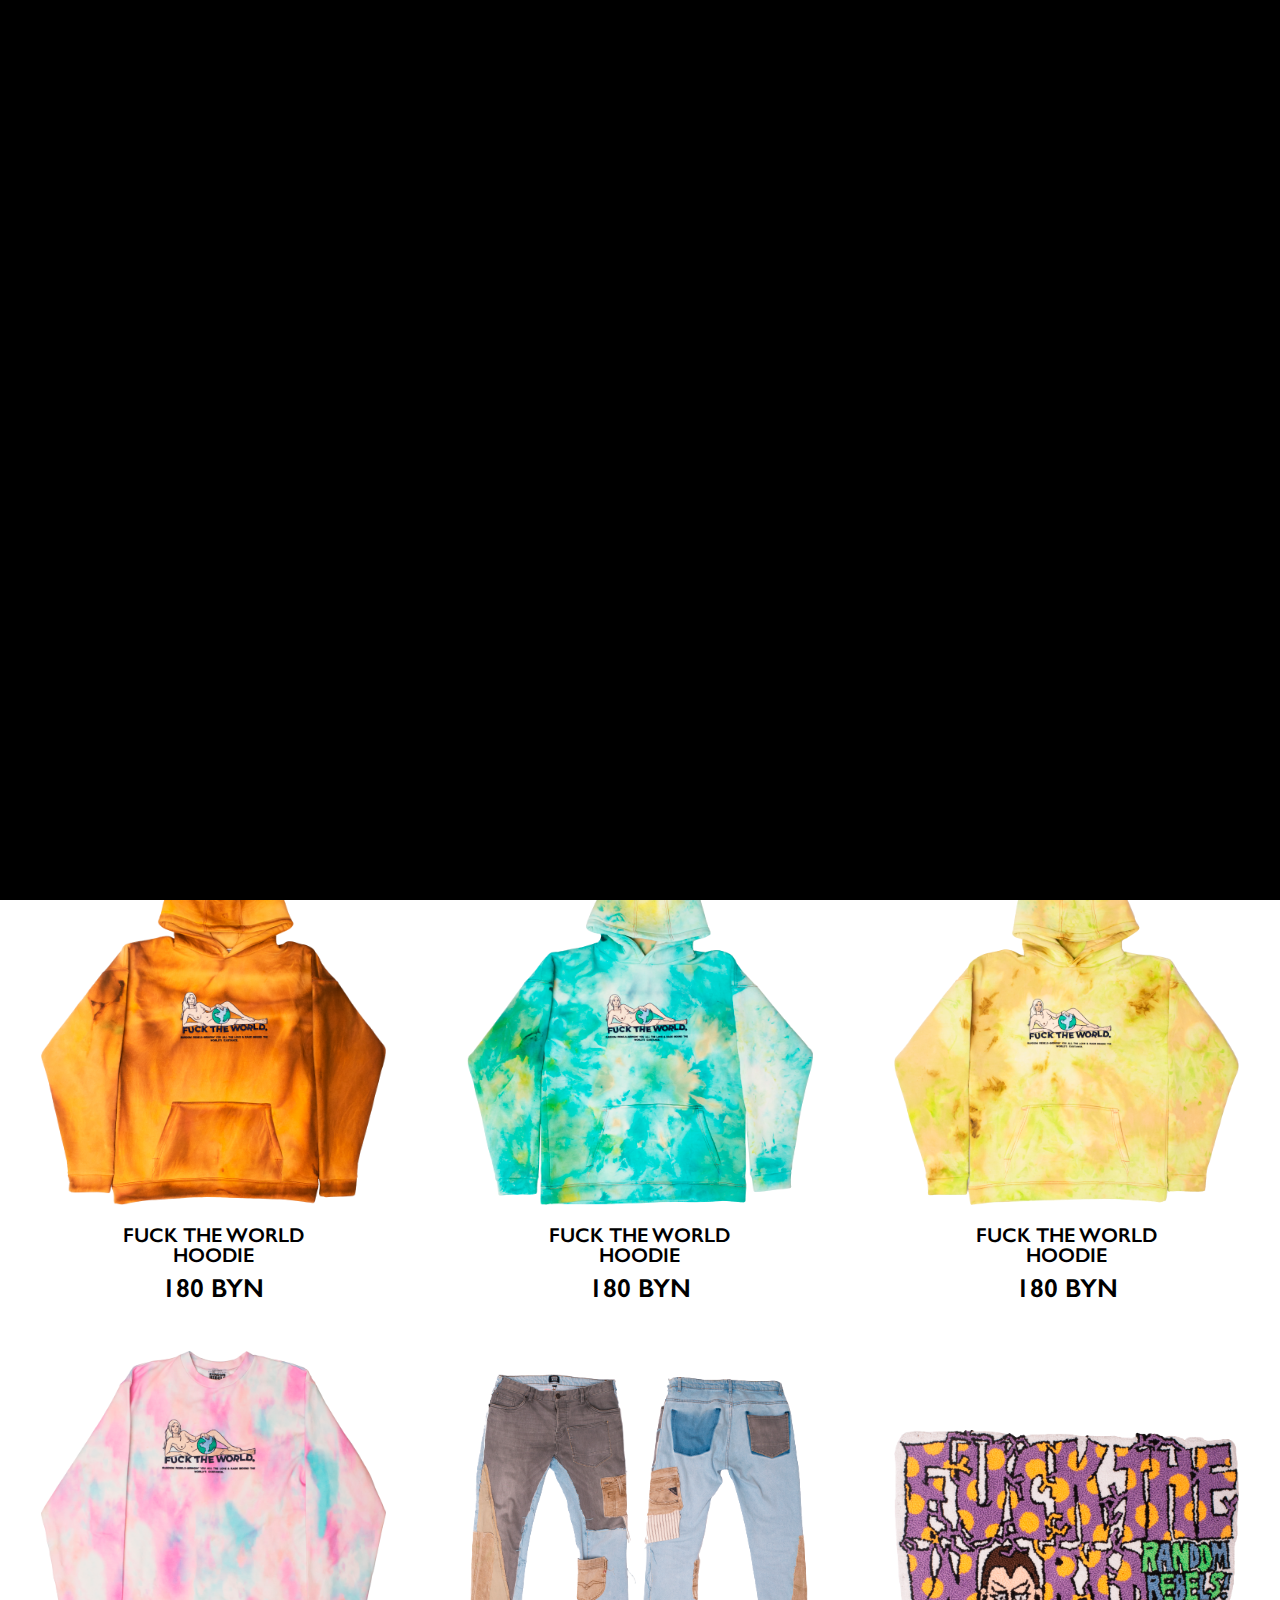
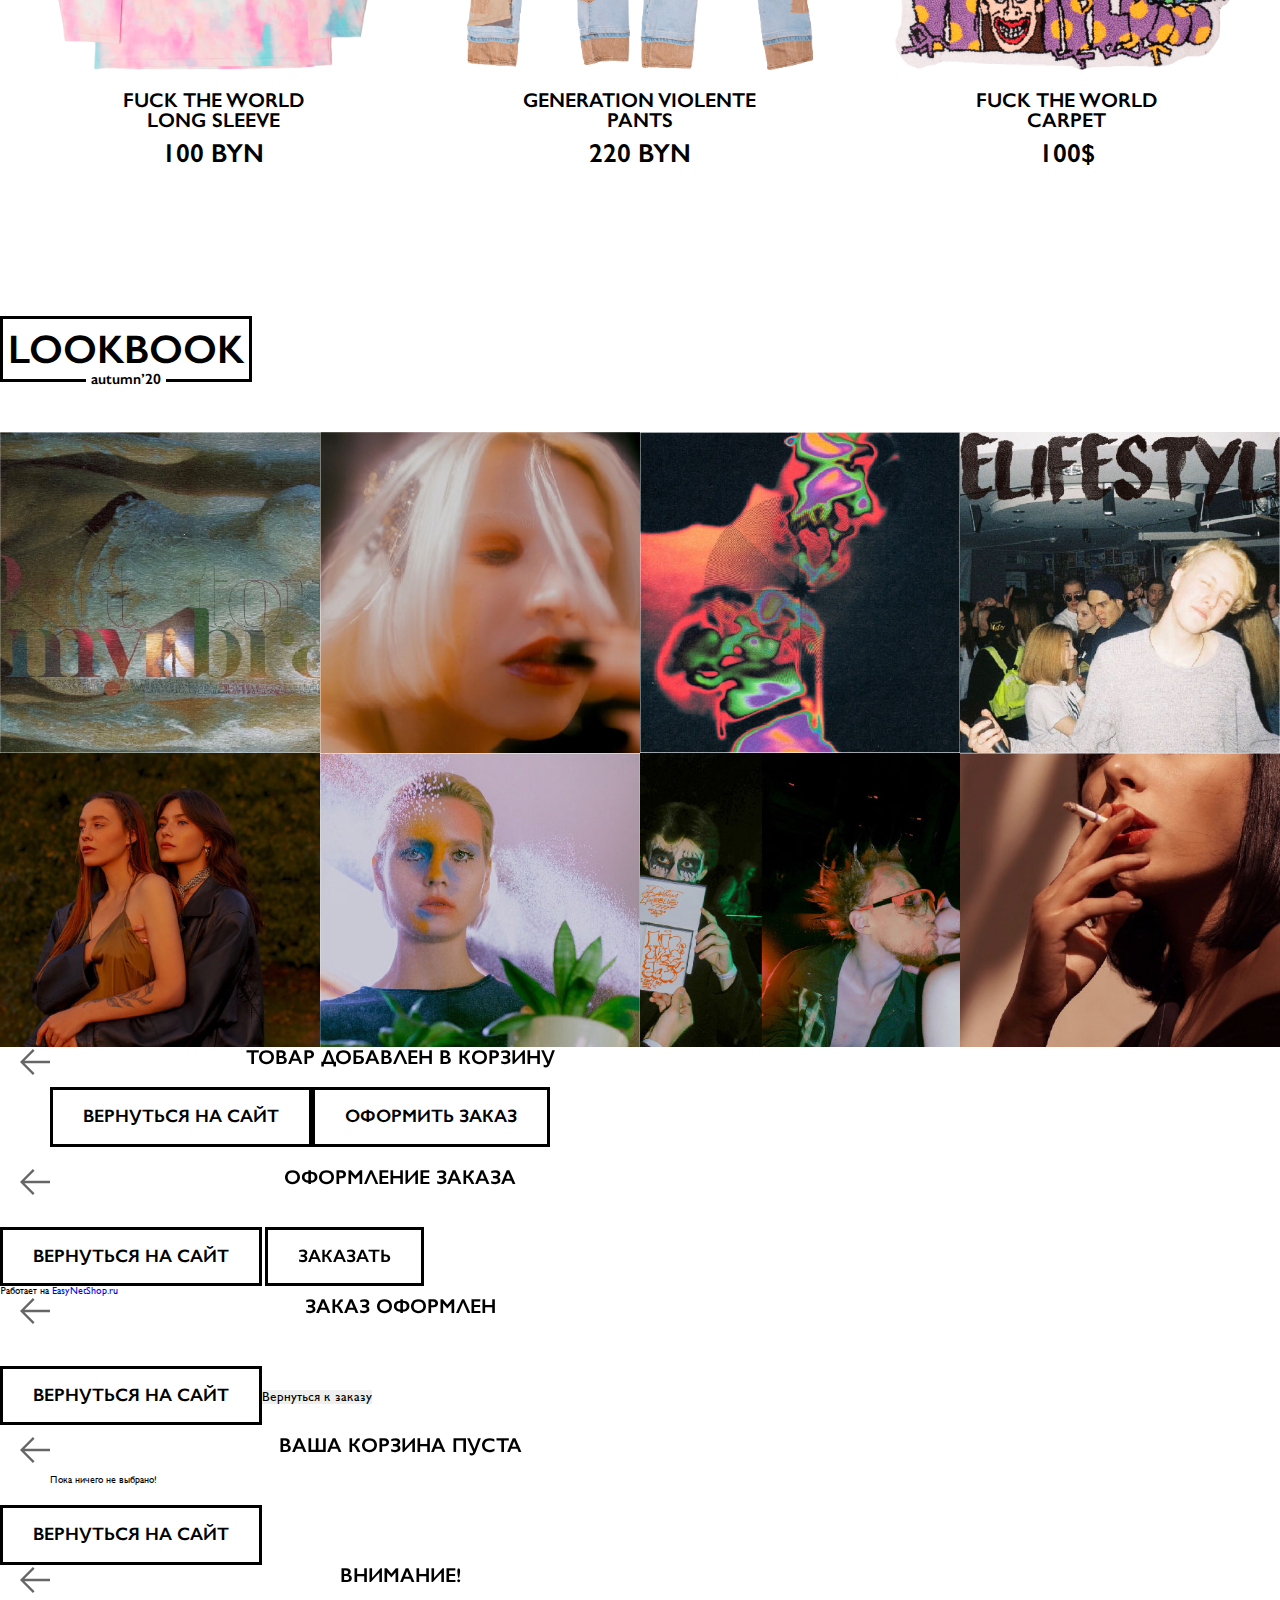
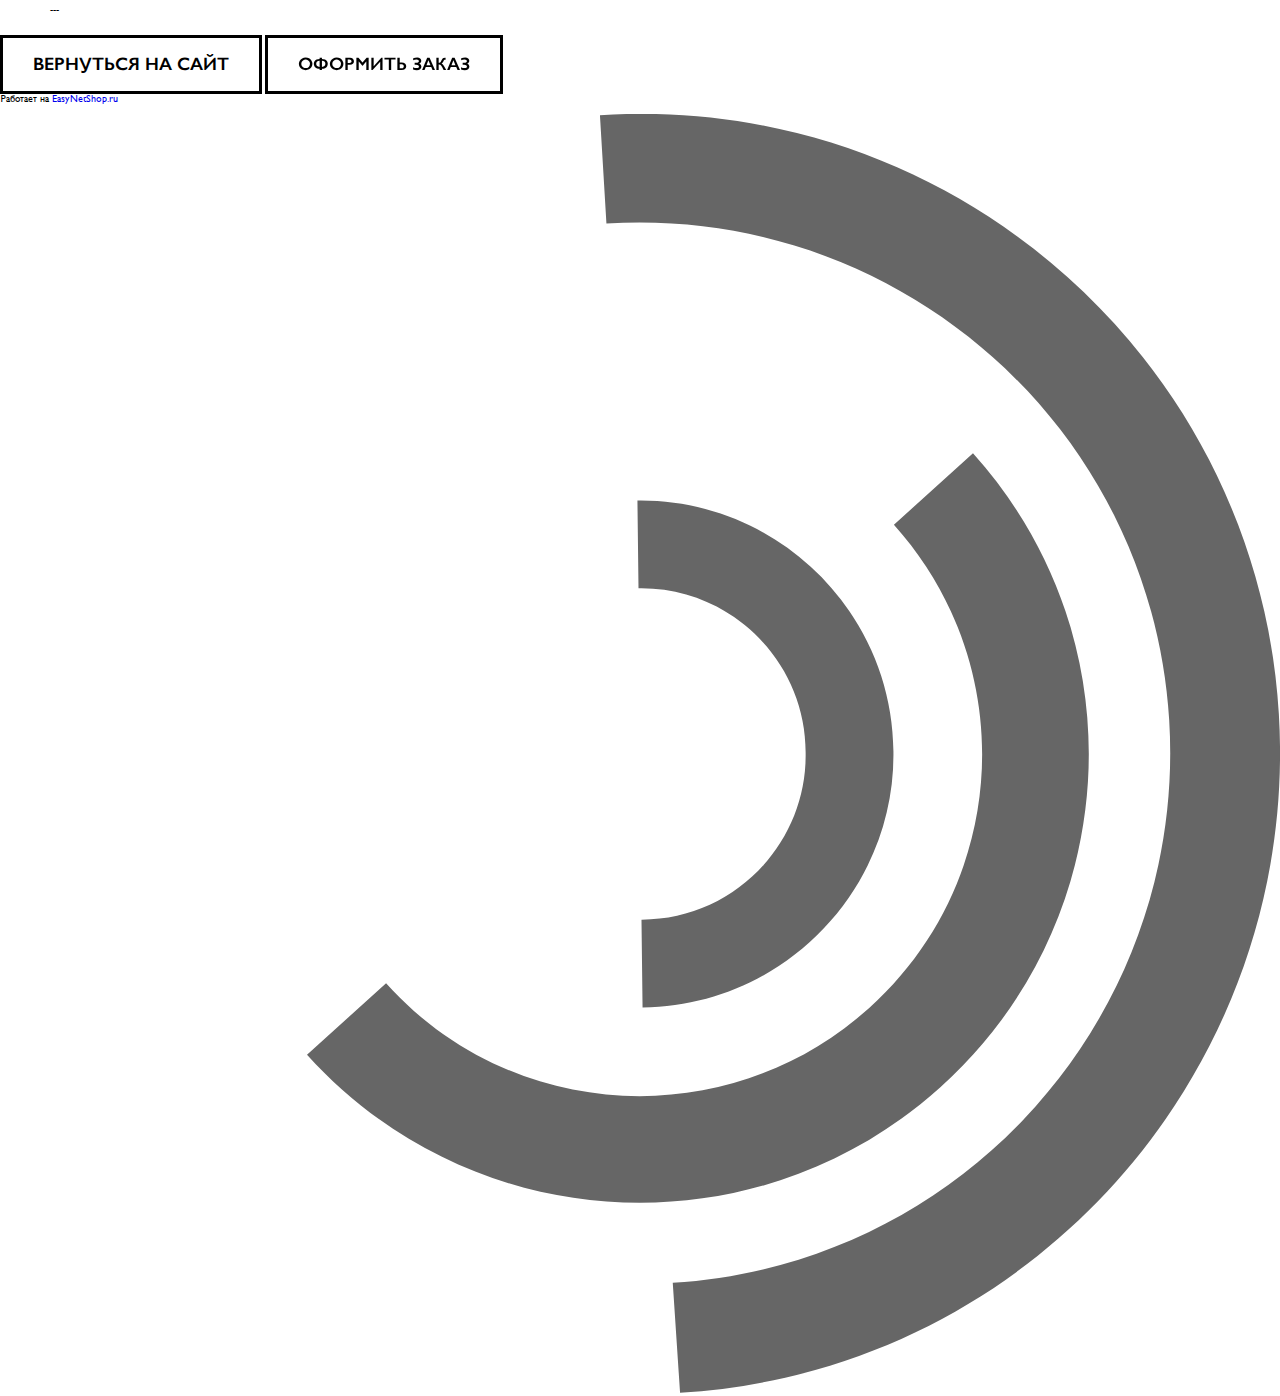
==== index.html @ 450d729e "Add files via upload" ====
<!DOCTYPE html><html lang="ru"><head>    <title>Random Rebels</title>    <meta charset="UTF-8">    <meta name="format-detection" content="telephone=no">    <link rel="stylesheet" href="css/lightbox.min.css">    <link rel="stylesheet" href="css/style.min.css?ver=4">    <link rel="shortcut icon" href="img/favicon.ico">    <!-- <meta name="robots" content="noindex, nofollow"> -->    <!-- <meta name="viewport" content="width=device-width, initial-scale=1.0, maximum-scale=1.0, user-scalable=0"> -->    <meta name="viewport" content="width=device-width, initial-scale=1.0"></head><body>    <div class="wrapper">        <header class="header">    <div class="header__container _container">        <div class="logo">            <!-- <svg width="100%" height="100%" viewBox="0 0 2138 709" version="1.1" xmlns="http://www.w3.org/2000/svg" xmlns:xlink="http://www.w3.org/1999/xlink" xml:space="preserve" xmlns:serif="http://www.serif.com/" style="fill-rule:evenodd;clip-rule:evenodd;stroke-linejoin:round;stroke-miterlimit:2;">                <g transform="matrix(1,0,0,1,-59.8799,-952.229)">                    <g transform="matrix(1.68307,0,0,1,-670.114,-12.7704)">                        <g transform="matrix(237.661,0,0,400,418.062,1242.97)">                            <path d="M0.326,-0.268L0.224,-0.268L0.238,-0.419L0.115,-0.331L0.066,-0.416L0.203,-0.479L0.066,-0.542L0.115,-0.627L0.238,-0.539L0.224,-0.69L0.326,-0.69L0.312,-0.539L0.435,-0.627L0.484,-0.542L0.347,-0.479L0.484,-0.416L0.435,-0.331L0.312,-0.419L0.326,-0.268Z" style="fill-rule:nonzero;"/>                        </g>                        <g transform="matrix(237.661,0,0,400,548.729,1242.97)">                            <path d="M0.758,0C0.748,-0.024 0.659,-0.192 0.604,-0.317C0.649,-0.324 0.726,-0.373 0.726,-0.492C0.726,-0.639 0.591,-0.691 0.491,-0.691L0.034,-0.691L0.034,0L0.329,0C0.329,0 0.328,-0.253 0.328,-0.279L0.347,-0.277L0.431,0L0.758,0ZM0.431,-0.486C0.431,-0.416 0.407,-0.386 0.361,-0.386C0.336,-0.386 0.342,-0.39 0.329,-0.39L0.329,-0.57C0.329,-0.57 0.351,-0.572 0.367,-0.572L0.375,-0.572C0.41,-0.569 0.431,-0.542 0.431,-0.486Z" style="fill-rule:nonzero;"/>                        </g>                        <g transform="matrix(237.661,0,0,400,726.975,1242.97)">                            <path d="M0.736,0L0.585,-0.682L0.15,-0.683C0.125,-0.567 0.007,-0.041 -0.003,0L0.229,0C0.238,-0.056 0.232,-0.055 0.25,-0.169L0.391,-0.169C0.411,-0.052 0.411,-0.012 0.412,0L0.736,0ZM0.368,-0.3L0.275,-0.299C0.289,-0.382 0.294,-0.479 0.322,-0.585C0.335,-0.532 0.353,-0.406 0.368,-0.3Z" style="fill-rule:nonzero;"/>                        </g>                        <g transform="matrix(237.661,0,0,400,900.468,1242.97)">                            <path d="M0.804,0L0.804,-0.687L0.597,-0.687C0.597,-0.601 0.599,-0.441 0.599,-0.359L0.599,-0.325L0.47,-0.687L0.035,-0.688L0.035,0L0.245,0L0.245,-0.445L0.418,0L0.804,0Z" style="fill-rule:nonzero;"/>                        </g>                        <g transform="matrix(237.661,0,0,400,1099.39,1242.97)">                            <path d="M0.755,-0.358C0.755,-0.592 0.591,-0.69 0.417,-0.69L0.034,-0.689L0.034,0L0.434,0C0.598,0 0.755,-0.103 0.755,-0.358ZM0.449,-0.355C0.449,-0.156 0.404,-0.123 0.364,-0.123L0.35,-0.123C0.347,-0.123 0.34,-0.124 0.329,-0.126L0.329,-0.56C0.329,-0.56 0.36,-0.564 0.364,-0.564C0.407,-0.563 0.449,-0.535 0.449,-0.355Z" style="fill-rule:nonzero;"/>                        </g>                        <g transform="matrix(237.661,0,0,400,1283.1,1242.97)">                            <path d="M0.757,-0.321L0.757,-0.329C0.754,-0.552 0.657,-0.695 0.391,-0.695C0.133,-0.695 0.019,-0.546 0.019,-0.319C0.019,-0.105 0.139,0.025 0.381,0.025C0.622,0.025 0.757,-0.081 0.757,-0.321ZM0.44,-0.339C0.44,-0.171 0.434,-0.1 0.384,-0.1L0.381,-0.1C0.324,-0.103 0.321,-0.171 0.321,-0.342C0.321,-0.51 0.333,-0.57 0.383,-0.57L0.387,-0.57C0.437,-0.567 0.44,-0.511 0.44,-0.339Z" style="fill-rule:nonzero;"/>                        </g>                        <g transform="matrix(237.661,0,0,400,1467.53,1242.97)">                            <path d="M0.974,-0.691L0.595,-0.69L0.521,-0.429L0.446,-0.687L0.034,-0.687C0.034,-0.483 0.036,-0.321 0.036,-0.203C0.036,-0.09 0.035,-0.019 0.032,0L0.264,0C0.26,-0.027 0.257,-0.094 0.256,-0.189L0.256,-0.209C0.256,-0.283 0.261,-0.274 0.261,-0.419C0.306,-0.307 0.386,-0.051 0.394,-0.028L0.559,-0.028L0.681,-0.422L0.681,0L0.973,0L0.974,-0.691Z" style="fill-rule:nonzero;"/>                        </g>                        <g transform="matrix(310.693,0,0,522.917,543.605,1663.27)">                            <path d="M0.758,0C0.748,-0.024 0.659,-0.192 0.604,-0.317C0.649,-0.324 0.726,-0.373 0.726,-0.492C0.726,-0.639 0.591,-0.691 0.491,-0.691L0.034,-0.691L0.034,0L0.329,0C0.329,0 0.328,-0.253 0.328,-0.279L0.347,-0.277L0.431,0L0.758,0ZM0.431,-0.486C0.431,-0.416 0.407,-0.386 0.361,-0.386C0.336,-0.386 0.342,-0.39 0.329,-0.39L0.329,-0.57C0.329,-0.57 0.351,-0.572 0.367,-0.572L0.375,-0.572C0.41,-0.569 0.431,-0.542 0.431,-0.486Z" style="fill-rule:nonzero;"/>                        </g>                        <g transform="matrix(310.693,0,0,522.917,776.625,1663.27)">                            <path d="M0.524,0L0.524,-0.146C0.506,-0.145 0.399,-0.136 0.327,-0.133C0.327,-0.185 0.326,-0.289 0.326,-0.31C0.418,-0.305 0.448,-0.3 0.506,-0.3L0.506,-0.436C0.442,-0.433 0.413,-0.43 0.326,-0.43L0.327,-0.571C0.374,-0.567 0.496,-0.558 0.515,-0.558L0.514,-0.687L0.032,-0.689L0.032,0L0.524,0Z" style="fill-rule:nonzero;"/>                        </g>                        <g transform="matrix(310.693,0,0,522.917,943.156,1663.27)">                            <path d="M0.736,-0.195C0.736,-0.309 0.628,-0.361 0.532,-0.374C0.602,-0.39 0.7,-0.423 0.7,-0.529C0.7,-0.666 0.541,-0.69 0.442,-0.69L0.033,-0.691L0.032,0L0.451,0C0.609,0 0.736,-0.065 0.736,-0.195ZM0.412,-0.499C0.412,-0.457 0.403,-0.42 0.361,-0.42L0.328,-0.42L0.328,-0.567C0.334,-0.569 0.34,-0.569 0.346,-0.569L0.359,-0.569C0.399,-0.569 0.412,-0.546 0.412,-0.499ZM0.424,-0.212C0.424,-0.143 0.405,-0.113 0.356,-0.113C0.343,-0.113 0.336,-0.114 0.328,-0.116L0.328,-0.309L0.363,-0.309C0.408,-0.309 0.424,-0.269 0.424,-0.212Z" style="fill-rule:nonzero;"/>                        </g>                        <g transform="matrix(310.693,0,0,522.917,1178.66,1663.27)">                            <path d="M0.524,0L0.524,-0.146C0.506,-0.145 0.399,-0.136 0.327,-0.133C0.327,-0.185 0.326,-0.289 0.326,-0.31C0.418,-0.305 0.448,-0.3 0.506,-0.3L0.506,-0.436C0.442,-0.433 0.413,-0.43 0.326,-0.43L0.327,-0.571C0.374,-0.567 0.496,-0.558 0.515,-0.558L0.514,-0.687L0.032,-0.689L0.032,0L0.524,0Z" style="fill-rule:nonzero;"/>                        </g>                        <g transform="matrix(310.693,0,0,522.917,1345.19,1663.27)">                            <path d="M0.538,0L0.538,-0.163C0.485,-0.157 0.401,-0.143 0.327,-0.14L0.328,-0.687L0.032,-0.688L0.032,0L0.538,0Z" style="fill-rule:nonzero;"/>                        </g>                        <g transform="matrix(310.693,0,0,522.917,1515.76,1663.27)">                            <path d="M0.606,-0.206C0.606,-0.348 0.546,-0.384 0.483,-0.404C0.467,-0.409 0.441,-0.421 0.416,-0.427C0.401,-0.431 0.366,-0.449 0.353,-0.454C0.327,-0.464 0.318,-0.479 0.318,-0.507C0.318,-0.562 0.386,-0.552 0.429,-0.555L0.434,-0.555C0.483,-0.555 0.558,-0.515 0.574,-0.5L0.574,-0.675C0.561,-0.678 0.451,-0.695 0.4,-0.695L0.396,-0.695C0.182,-0.695 0.029,-0.636 0.029,-0.487C0.029,-0.341 0.1,-0.311 0.166,-0.285C0.191,-0.275 0.236,-0.259 0.261,-0.248C0.293,-0.235 0.3,-0.218 0.3,-0.182C0.3,-0.133 0.246,-0.126 0.191,-0.126C0.138,-0.126 0.043,-0.172 0.022,-0.195L0.022,-0.007C0.034,-0.003 0.153,0.02 0.212,0.02C0.469,0.02 0.606,-0.066 0.606,-0.206Z" style="fill-rule:nonzero;"/>                        </g>                    </g>                </g>            </svg> -->            <div class="logo__video">                <video preload="yes" autoplay="true" loop="true" muted="muted" playsinline>                    <source src="img/logo2.mp4" type="video/mp4">                </video>            </div>        </div>    </div></header>        <main class="page">            <section class="products">                <div class="products__container _container">                    <!-- <a href="#popup1" class="products__item item-products popup-link">                        <div class="item-products__img">                            <picture><source srcset="img/1.webp" type="image/webp"><img src="img/1.png" alt=""></picture>                        </div>                        <div class="item-products__text">                            RR FUCK THE WORLD TOTE BAG                        </div>                        <div class="item-products__price">                            35 BYN                        </div>                    </a>                    <a href="#popup2" class="products__item item-products popup-link">                        <div class="item-products__img">                            <picture><source srcset="img/2.webp" type="image/webp"><img src="img/2.png" alt=""></picture>                        </div>                        <div class="item-products__text">                            STEREO SKULL <br> HOODIE                        </div>                        <div class="item-products__price">                            180 BYN                        </div>                    </a>                    <a href="#popup3" class="products__item item-products popup-link">                        <div class="item-products__img">                            <picture><source srcset="img/3.webp" type="image/webp"><img src="img/3.png" alt=""></picture>                        </div>                        <div class="item-products__text">                            GENERATION VIOLENTE PANTS                        </div>                        <div class="item-products__price">                            220 BYN                        </div>                    </a> -->                    <a href="#popup4" class="products__item item-products popup-link">                        <div class="item-products__img">                            <picture><source srcset="img/4.webp" type="image/webp"><img src="img/4.png" alt=""></picture>                        </div>                        <div class="item-products__text">                            FUCK THE WORLD <span>hoodie</span>                        </div>                        <div class="item-products__price">                            180 BYN                        </div>                    </a>                    <a href="#popup5" class="products__item item-products popup-link">                        <div class="item-products__img">                            <picture><source srcset="img/5.webp" type="image/webp"><img src="img/5.png" alt=""></picture>                        </div>                        <div class="item-products__text">                            FUCK THE WORLD <span>hoodie</span>                        </div>                        <div class="item-products__price">                            180 BYN                        </div>                    </a>                    <a href="#popup6" class="products__item item-products popup-link">                        <div class="item-products__img">                            <picture><source srcset="img/6.webp" type="image/webp"><img src="img/6.png" alt=""></picture>                        </div>                        <div class="item-products__text">                            FUCK THE WORLD <span>hoodie</span>                        </div>                        <div class="item-products__price">                            180 BYN                        </div>                    </a>                    <a href="#popup7" class="products__item item-products popup-link">                        <div class="item-products__img">                            <picture><source srcset="img/7.webp" type="image/webp"><img src="img/7.png" alt=""></picture>                        </div>                        <div class="item-products__text">                            FUCK THE WORLD <span>hoodie</span>                        </div>                        <div class="item-products__price">                            180 BYN                        </div>                    </a>                    <a href="#popup8" class="products__item item-products popup-link">                        <div class="item-products__img">                            <picture><source srcset="img/8.webp" type="image/webp"><img src="img/8.png" alt=""></picture>                        </div>                        <div class="item-products__text">                            FUCK THE WORLD <span>hoodie</span>                        </div>                        <div class="item-products__price">                            180 BYN                        </div>                    </a>                    <a href="#popup9" class="products__item item-products popup-link">                        <div class="item-products__img">                            <picture><source srcset="img/9.webp" type="image/webp"><img src="img/9.png" alt=""></picture>                        </div>                        <div class="item-products__text">                            FUCK THE WORLD <span>hoodie</span>                        </div>                        <div class="item-products__price">                            180 BYN                        </div>                    </a>                    <a href="#popup10" class="products__item item-products popup-link">                        <div class="item-products__img">                            <picture><source srcset="img/10.webp" type="image/webp"><img src="img/10.png" alt=""></picture>                        </div>                        <div class="item-products__text">                            FUCK THE WORLD <span>long sleeve</span>                        </div>                        <div class="item-products__price">                            100 BYN                        </div>                    </a>                    <a href="#popup11" class="products__item item-products popup-link">                        <div class="item-products__img">                            <picture><source srcset="img/11.webp" type="image/webp"><img src="img/11.png" alt=""></picture>                        </div>                        <div class="item-products__text">                            GENERATION VIOLENTE <span>PANTS</span>                        </div>                        <div class="item-products__price">                            220 BYN                        </div>                    </a>                    <a href="#popup12" class="products__item item-products popup-link">                        <div class="item-products__img">                            <picture><source srcset="img/12.webp" type="image/webp"><img src="img/12.png" alt=""></picture>                        </div>                        <div class="item-products__text">                            FUCK THE WORLD <span>carpet </span>                        </div>                        <div class="item-products__price">                            100$                        </div>                    </a>                </div>            </section>            <section class="lookbook">                <div class="lookbook__container _container">                    <h2 class="lookbook__title">                        LOOKBOOK                        <span>                            autumn’20                        </span>                    </h2>                    <div class="lookbook__inner inner-lookbook">                        <a href="1.html" class="inner-lookbook__item">                            <picture><source srcset="img/lookbook/1.webp" type="image/webp"><img src="img/lookbook/1.jpg" alt=""></picture>                            <p>preview</p>                        </a>                        <div class="inner-lookbook__item">                            <picture><source srcset="img/lookbook/2.webp" type="image/webp"><img src="img/lookbook/2.jpg" alt=""></picture>                            <p>preview</p>                        </div>                        <div class="inner-lookbook__item">                            <picture><source srcset="img/lookbook/3.webp" type="image/webp"><img src="img/lookbook/3.jpg" alt=""></picture>                            <p>preview</p>                        </div>                        <div class="inner-lookbook__item">                            <picture><source srcset="img/lookbook/4.webp" type="image/webp"><img src="img/lookbook/4.jpg" alt=""></picture>                            <p>preview</p>                        </div>                        <div class="inner-lookbook__item">                            <picture><source srcset="img/lookbook/5.webp" type="image/webp"><img src="img/lookbook/5.jpg" alt=""></picture>                            <p>preview</p>                        </div>                        <div class="inner-lookbook__item">                            <picture><source srcset="img/lookbook/6.webp" type="image/webp"><img src="img/lookbook/6.jpg" alt=""></picture>                            <p>preview</p>                        </div>                        <div class="inner-lookbook__item">                            <picture><source srcset="img/lookbook/7.webp" type="image/webp"><img src="img/lookbook/7.jpg" alt=""></picture>                            <p>preview</p>                        </div>                        <div class="inner-lookbook__item">                            <picture><source srcset="img/lookbook/8.webp" type="image/webp"><img src="img/lookbook/8.jpg" alt=""></picture>                            <p>preview</p>                        </div>                    </div>                </div>            </section>        </main>        <footer class="footer"></footer>    </div>    <div id="easynetshop-cart-default">        <div id="enscart_wrapper">            <div id="enscart_image_wrapper"> </div>            <div id="enscart_counter">0</div>        </div>    </div>    <!-- <div id="popup1" class="popup">    <a href="index.html" class="popup__close close-popup"></a>    <div class="popup__content">        <div class="popup__img">            <picture><source srcset="img/1.webp" type="image/webp"><img src="img/1.png" alt=""></picture>        </div>        <div class="popup__inner">            <h2 class="popup__title">                RR FUCK THE WORLD TOTE BAG <span>in black</span>            </h2>            <div class="popup__text">                * состав хлопок 220 гр <br> * принт: шелкография <br> * внутренний карман <br> * размер 42 x 38 см <br>            </div>            <div class="popup__price">                <span>35 BYN</span>                <a class="btn btn-ens-action btn-ens-style" data-rel="ea383b8d209415">Добавить в корзину</a>            </div>        </div>    </div></div><div id="popup2" class="popup">    <a href="index.html" class="popup__close close-popup"></a>    <div class="popup__content">        <div class="popup__img">            <picture><source srcset="img/2.webp" type="image/webp"><img src="img/2.png" alt=""></picture>        </div>        <div class="popup__inner">            <h2 class="popup__title">                STEREO SKULL            </h2>            <div class="popup__text">                * состав хлопок 220 гр <br> * принт: шелкография <br> * внутренний карман <br> * размер 42 x 38 см <br>            </div>            <div class="popup__price">                <span>180 BYN</span>                <a href="#" class="btn btn-ens-action btn-ens-style" data-rel="ea383b8d209416">Добавить в корзину</a>            </div>        </div>    </div></div><div id="popup3" class="popup">    <a href="index.html" class="popup__close close-popup"></a>    <div class="popup__content">        <div class="popup__img">            <picture><source srcset="img/3.webp" type="image/webp"><img src="img/3.png" alt=""></picture>        </div>        <div class="popup__inner">            <h2 class="popup__title">                GENERATION VIOLENTE PANTS            </h2>            <div class="popup__text">                * состав хлопок 220 гр <br> * принт: шелкография <br> * внутренний карман <br> * размер 42 x 38 см <br>            </div>            <div class="popup__price">                <span>220 BYN</span>                <a href="#" class="btn">Добавить в корзину</a>            </div>        </div>    </div></div> --><div id="popup4" class="popup">    <a href="index.html" class="popup__close close-popup"></a>    <div class="popup__content">        <div class="popup__img">            <picture><source srcset="img/4.webp" type="image/webp"><img src="img/4.png" alt=""></picture>            <div class="select__inner">                <div class="select__text">size:</div>                <select name="age" class="form__select">                    <option value="L" selected>L</option>                    <option value="S">S</option>                    <option value="XL">Xl</option>                </select>            </div>        </div>        <div class="popup__inner">            <h2 class="popup__title">                FUCK THE WORLD HOODIE            </h2>            <div class="popup__text">                * состав хлопок 220 гр <br> * принт: шелкография <br> * внутренний карман <br> * размер 42 x 38 см <br>            </div>            <div class="popup__price">                <span>180 BYN</span>                <a href="#" class="btn">Добавить в корзину</a>            </div>        </div>    </div></div><div id="popup5" class="popup">    <a href="index.html" class="popup__close close-popup"></a>    <div class="popup__content">        <div class="popup__img">            <picture><source srcset="img/5.webp" type="image/webp"><img src="img/5.png" alt=""></picture>        </div>        <div class="popup__inner">            <h2 class="popup__title">                FUCK THE WORLD HOODIE            </h2>            <div class="popup__text">                * состав хлопок 220 гр <br> * принт: шелкография <br> * внутренний карман <br> * размер 42 x 38 см <br>            </div>            <div class="popup__price">                <span>180 BYN</span>                <a href="#" class="btn">Добавить в корзину</a>            </div>        </div>    </div></div><div id="popup6" class="popup">    <a href="index.html" class="popup__close close-popup"></a>    <div class="popup__content">        <div class="popup__img">            <picture><source srcset="img/6.webp" type="image/webp"><img src="img/6.png" alt=""></picture>        </div>        <div class="popup__inner">            <h2 class="popup__title">                FUCK THE WORLD HOODIE            </h2>            <div class="popup__text">                * состав хлопок 220 гр <br> * принт: шелкография <br> * внутренний карман <br> * размер 42 x 38 см <br>            </div>            <div class="popup__price">                <span>180 BYN</span>                <a href="#" class="btn">Добавить в корзину</a>            </div>        </div>    </div></div><div id="popup7" class="popup">    <a href="index.html" class="popup__close close-popup"></a>    <div class="popup__content">        <div class="popup__img">            <picture><source srcset="img/7.webp" type="image/webp"><img src="img/7.png" alt=""></picture>        </div>        <div class="popup__inner">            <h2 class="popup__title">                FUCK THE WORLD HOODIE            </h2>            <div class="popup__text">                * состав хлопок 220 гр <br> * принт: шелкография <br> * внутренний карман <br> * размер 42 x 38 см <br>            </div>            <div class="popup__price">                <span>180 BYN</span>                <a href="#" class="btn">Добавить в корзину</a>            </div>        </div>    </div></div><div id="popup8" class="popup">    <a href="index.html" class="popup__close close-popup"></a>    <div class="popup__content">        <div class="popup__img">            <picture><source srcset="img/8.webp" type="image/webp"><img src="img/8.png" alt=""></picture>        </div>        <div class="popup__inner">            <h2 class="popup__title">                FUCK THE WORLD HOODIE            </h2>            <div class="popup__text">                * состав хлопок 220 гр <br> * принт: шелкография <br> * внутренний карман <br> * размер 42 x 38 см <br>            </div>            <div class="popup__price">                <span>180 BYN</span>                <a href="#" class="btn">Добавить в корзину</a>            </div>        </div>    </div></div><div id="popup9" class="popup">    <a href="index.html" class="popup__close close-popup"></a>    <div class="popup__content">        <div class="popup__img">            <picture><source srcset="img/9.webp" type="image/webp"><img src="img/9.png" alt=""></picture>        </div>        <div class="popup__inner">            <h2 class="popup__title">                FUCK THE WORLD HOODIE            </h2>            <div class="popup__text">                * состав хлопок 220 гр <br> * принт: шелкография <br> * внутренний карман <br> * размер 42 x 38 см <br>            </div>            <div class="popup__price">                <span>180 BYN</span>                <a href="#" class="btn">Добавить в корзину</a>            </div>        </div>    </div></div><div id="popup10" class="popup">    <a href="index.html" class="popup__close close-popup"></a>    <div class="popup__content">        <div class="popup__img">            <picture><source srcset="img/10.webp" type="image/webp"><img src="img/10.png" alt=""></picture>        </div>        <div class="popup__inner">            <h2 class="popup__title">                FUCK THE WORLD LONG SLEEVE            </h2>            <div class="popup__text">                * состав хлопок 220 гр <br> * принт: шелкография <br> * внутренний карман <br> * размер 42 x 38 см <br>            </div>            <div class="popup__price">                <span>100 BYN</span>                <a href="#" class="btn">Добавить в корзину</a>            </div>        </div>    </div></div><div id="popup11" class="popup">    <a href="index.html" class="popup__close close-popup"></a>    <div class="popup__content">        <div class="popup__img">            <picture><source srcset="img/11.webp" type="image/webp"><img src="img/11.png" alt=""></picture>        </div>        <div class="popup__inner">            <h2 class="popup__title">                GENERATION VIOLENTE <span>PANTS</span>            </h2>            <div class="popup__text">                * состав хлопок 220 гр <br> * принт: шелкография <br> * внутренний карман <br> * размер 42 x 38 см <br>            </div>            <div class="popup__price">                <span>220 BYN</span>                <a href="#" class="btn">Добавить в корзину</a>            </div>        </div>    </div></div><div id="popup12" class="popup">    <a href="index.html" class="popup__close close-popup"></a>    <div class="popup__content">        <div class="popup__img">            <picture><source srcset="img/12.webp" type="image/webp"><img src="img/12.png" alt=""></picture>        </div>        <div class="popup__inner">            <h2 class="popup__title">                FUCK THE WORLD <span>carpet </span>            </h2>            <div class="popup__text">                * состав хлопок 220 гр <br> * принт: шелкография <br> * внутренний карман <br> * размер 42 x 38 см <br>            </div>            <div class="popup__price">                <span>35 BYN</span>                <a href="#" class="btn">Добавить в корзину</a>            </div>        </div>    </div></div> <script src="https://code.jquery.com/jquery-3.5.1.min.js"	integrity="sha256-9/aliU8dGd2tb6OSsuzixeV4y/faTqgFtohetphbbj0=" crossorigin="anonymous"></script><!--Готовый скрипт корзины--><!-- <script defer src="https://lk.easynetshop.ru/frontend/v5/ens-ea383b8d.js"></script> --><!--Стили элементов для корзины--><link href="https://lk.easynetshop.ru/frontend/v5/ens-ea383b8d.css" rel="stylesheet"><!-- <script src="js/vendors.min.js"></script> --><script src="js/app.js?ver=4"></script>    <div class="preview">        <div class="preview__video">            <video preload="yes" autoplay="true" loop="true" muted="muted" playsinline>                <source src="img/preload.mp4" type="video/mp4">            </video>        </div>    </div></body></html>
---- css/style.min.css ----
@font-face{font-family:GillSans;font-display:swap;src:url("../fonts/Gill Sans.woff") format("woff"),url("../fonts/Gill Sans.woff2") format("woff2");font-weight:400;font-style:normal}@font-face{font-family:GillSans;font-display:swap;src:url(../fonts/GillSans-SemiBold.woff) format("woff"),url(../fonts/GillSans-SemiBold.woff2) format("woff2");font-weight:700;font-style:normal}@font-face{font-family:Verdana;font-display:swap;src:url(../fonts/Verdana-bold.woff) format("woff"),url(../fonts/Verdana-bold.woff2) format("woff2");font-weight:700;font-style:normal}*{padding:0;margin:0;border:0}*,:after,:before{-webkit-box-sizing:border-box;box-sizing:border-box}:active,:focus{outline:0}a:active,a:focus{outline:0}aside,footer,header,nav,section{display:block}body,html{height:100%;min-width:320px}body{line-height:1;font-family:GillSans;-ms-text-size-adjust:100%;-moz-text-size-adjust:100%;-webkit-text-size-adjust:100%}button,input,textarea{font-family:GillSans}input::-ms-clear{display:none}button{cursor:pointer}button::-moz-focus-inner{padding:0;border:0}a,a:visited{text-decoration:none}a:hover{text-decoration:none}ul li{list-style:none}img{vertical-align:top}h1,h2,h3,h4,h5,h6{font-weight:inherit;font-size:inherit}html{font-size:10px}html ::-moz-selection{background:rgba(51,161,90,.3)!important}html ::selection{background:rgba(51,161,90,.3)!important}body{color:#000;background:#fff}body._lock{overflow:hidden}body::-webkit-scrollbar{width:0}.easynetshop-bodyhide{padding-right:0!important}.wrapper{width:100%;min-height:100%;overflow:hidden;display:-webkit-box;display:-ms-flexbox;display:flex;-webkit-box-orient:vertical;-webkit-box-direction:normal;-ms-flex-direction:column;flex-direction:column;-webkit-transition:all .3s ease 0s;-o-transition:all .3s ease 0s;transition:all .3s ease 0s}._container{max-width:1920px;margin:0 auto}.title{font-family:Georgia;color:#fff}.title span{color:#ffd893}.btn{font-family:Verdana;display:-webkit-inline-box;display:-ms-inline-flexbox;display:inline-flex;position:relative;padding:0 0;font-size:3rem;color:#000!important;background:#fff!important;font-weight:700!important;-webkit-transition:all .3s ease 0s!important;-o-transition:all .3s ease 0s!important;transition:all .3s ease 0s!important;border:5px solid #000!important;text-transform:uppercase;padding:10px 25px!important;line-height:1.3;overflow:hidden;max-width:270px!important}.plus{position:absolute;width:46px;height:46px;border:solid 4px #0f1010;border-radius:50%;background-color:#f4d593;display:-webkit-box;display:-ms-flexbox;display:flex;-webkit-box-pack:center;-ms-flex-pack:center;justify-content:center;-webkit-box-align:center;-ms-flex-align:center;align-items:center;cursor:pointer;z-index:10}.plus span{position:relative;width:100%;height:100%;margin:0!important}.plus span:after{content:"";position:absolute;top:50%;left:50%;-webkit-transform:translate(-50%,-50%);-ms-transform:translate(-50%,-50%);transform:translate(-50%,-50%);width:23px;height:4px;background:#0f1010}.plus span:before{content:"";position:absolute;top:50%;left:50%;-webkit-transform:translate(-50%,-50%);-ms-transform:translate(-50%,-50%);transform:translate(-50%,-50%);width:4px;height:23px;background:#0f1010;-webkit-transition:all .3s ease 0s;-o-transition:all .3s ease 0s;transition:all .3s ease 0s}.plus.active span:before{content:"";-webkit-transform:translate(-50%,-50%) rotate(90deg);-ms-transform:translate(-50%,-50%) rotate(90deg);transform:translate(-50%,-50%) rotate(90deg);width:2px;height:13px}.popup{position:fixed;width:100%;min-height:100vh;display:-webkit-box;display:-ms-flexbox;display:flex;-webkit-box-align:center;-ms-flex-align:center;align-items:center;background-color:#fff;top:0;left:-100%;overflow-y:auto;overflow-x:hidden;-webkit-transition:all .6s ease 0s;-o-transition:all .6s ease 0s;transition:all .6s ease 0s;z-index:100}.popup.open{left:0}.popup__content{background-color:#fff;color:#000;position:relative;-webkit-box-flex:1;-ms-flex:1 1 auto;flex:1 1 auto;display:-webkit-box;display:-ms-flexbox;display:flex;-ms-flex-pack:distribute;justify-content:space-around;-webkit-box-align:center;-ms-flex-align:center;align-items:center;-ms-flex-wrap:wrap;flex-wrap:wrap;width:100%;height:100%;padding:100px 20px;max-width:1200px;margin:0 auto;text-align:center;z-index:10}.popup__content_image{padding:0}.popup__close{position:absolute;left:50px;top:50px;font-size:20px;color:#000;background:url(../img/back.svg) 0 0 no-repeat;opacity:.5;width:50px;height:50px;-webkit-transition:all .6s ease 0s;-o-transition:all .6s ease 0s;transition:all .6s ease 0s;z-index:100}.popup__close:hover{opacity:1}.popup__img{text-align:center}.popup__inner{-ms-flex-preferred-size:50%;flex-basis:50%}.popup__title{text-align:left;max-width:500px;font-size:4rem;font-weight:700;margin:0 0 40px 0}.popup__title span{font-weight:400;font-style:italic}.popup__text{text-align:left;font-size:3rem;line-height:1.3;margin:0 0 50px 0}.popup__price{font-size:4.5rem;font-weight:700;display:-webkit-box;display:-ms-flexbox;display:flex;-ms-flex-wrap:wrap;flex-wrap:wrap;-webkit-box-align:center;-ms-flex-align:center;align-items:center}.popup__price span{margin:0 50px 0 0}.select__inner{display:-webkit-box;display:-ms-flexbox;display:flex;-webkit-box-pack:center;-ms-flex-pack:center;justify-content:center;-webkit-box-align:center;-ms-flex-align:center;align-items:center}.select__text{font-size:4rem;font-weight:600;margin:20px 0 0 0}.select{position:relative}.select__item{position:relative}.select__title{color:#000;cursor:pointer}.select__value{display:-webkit-box;display:-ms-flexbox;display:flex;font-size:4rem;font-weight:700;padding:20px 10px 0;-webkit-box-align:center;-ms-flex-align:center;align-items:center;-webkit-box-pack:justify;-ms-flex-pack:justify;justify-content:space-between;-webkit-box-orient:horizontal;-webkit-box-direction:reverse;-ms-flex-direction:row-reverse;flex-direction:row-reverse}.select__value span{height:1em;overflow:hidden;display:-webkit-box;-webkit-line-clamp:1;-webkit-box-orient:vertical}.select__value::before{content:"";display:inline-block;-webkit-transition:all .6s ease 0s;-o-transition:all .6s ease 0s;transition:all .6s ease 0s;margin:0 0 0 10px;width:25px;height:25px;background:url(../img/select.svg) center/100% no-repeat}.select__options{color:#000;display:none;position:absolute;top:65px;border-radius:4px;min-width:100%;left:0;border:2px solid #000;background-color:#fff;font-size:3rem;padding:0 0 5px 0}.select__option{cursor:pointer;padding:10px 20px;margin:0}.select._active{z-index:5}.select._active .select__value::before{-webkit-transform:rotate(-180deg);-ms-transform:rotate(-180deg);transform:rotate(-180deg)}.select._active.select__options{display:block}.lb-loader,.lightbox{text-align:center;line-height:0;position:absolute;left:0}body.lb-disable-scrolling{overflow:hidden}.lightboxOverlay{position:absolute;top:0;left:0;z-index:9999;background-color:#000;opacity:.8;display:none}.lightbox{width:100%;z-index:10000;font-weight:400;outline:0}.lightbox .lb-image{display:block;height:auto;max-width:inherit;max-height:none;border-radius:3px;border:4px solid #fff}.lightbox a img{border:none}.lb-outerContainer{position:relative;width:250px;height:250px;margin:0 auto;border-radius:4px;background-color:#fff}.lb-outerContainer:after{content:"";display:table;clear:both}.lb-loader{top:43%;height:25%;width:100%}.lb-cancel{display:block;width:32px;height:32px;margin:0 auto;background:url(../../img/loading.gif) no-repeat}.lb-nav{position:absolute;top:0;left:0;height:100%;width:100%;z-index:10}.lb-container>.nav{left:0}.lb-nav a{outline:0;background-image:url([data-uri])}.lb-next,.lb-prev{height:100%;cursor:pointer;display:block}.lb-nav a.lb-prev{width:34%;left:0;float:left;background:url(../../img/prev.png) left 48% no-repeat;opacity:0;-webkit-transition:opacity .6s;-o-transition:opacity .6s;transition:opacity .6s}.lb-nav a.lb-prev:hover{opacity:1}.lb-nav a.lb-next{width:64%;right:0;float:right;background:url(../../img/next.png) right 48% no-repeat;opacity:0;-webkit-transition:opacity .6s;-o-transition:opacity .6s;transition:opacity .6s}.lb-nav a.lb-next:hover{opacity:1}.lb-dataContainer{margin:0 auto;padding-top:5px;width:100%;border-bottom-left-radius:4px;border-bottom-right-radius:4px}.lb-dataContainer:after{content:"";display:table;clear:both}.lb-data{padding:0 4px;color:#ccc}.lb-data .lb-details{width:85%;float:left;text-align:left;line-height:1.1em}.lb-data .lb-caption{font-size:13px;font-weight:700;line-height:1em}.lb-data .lb-caption a{color:#4ae}.lb-data .lb-number{display:block;clear:left;padding-bottom:1em;font-size:12px;color:#999}.lb-data .lb-close{display:block;float:right;width:30px;height:30px;background:url(../../img/close.png) top right no-repeat;text-align:right;outline:0;opacity:.7;-webkit-transition:opacity .2s;-o-transition:opacity .2s;transition:opacity .2s}.lb-data .lb-close:hover{cursor:pointer;opacity:1}.header{padding:20px 0 0 0;text-align:center}.logo{margin:0 0 50px;position:relative;min-height:300px}.logo__video{position:absolute;top:50%;left:50%;-webkit-transform:translate(-50%,-50%);-ms-transform:translate(-50%,-50%);transform:translate(-50%,-50%)}.page{-webkit-box-flex:1;-ms-flex:1 1 auto;flex:1 1 auto}.preview{position:fixed;top:0;left:0;height:100%;width:100%;background:#000;display:-webkit-box;display:-ms-flexbox;display:flex;-webkit-box-pack:center;-ms-flex-pack:center;justify-content:center;-webkit-box-align:center;-ms-flex-align:center;align-items:center;-webkit-transition:all 1s ease 0s;-o-transition:all 1s ease 0s;transition:all 1s ease 0s}.preview__video{max-width:700px}.preview__video video{width:100%}.preview.load{opacity:0;visibility:hidden}.products{margin:0 0 100px 0}.products__container{display:-webkit-box;display:-ms-flexbox;display:flex;-ms-flex-wrap:wrap;flex-wrap:wrap;-ms-flex-pack:distribute;justify-content:space-around}.products__item{-ms-flex-preferred-size:27%;flex-basis:27%;text-align:center;display:-webkit-box;display:-ms-flexbox;display:flex;-webkit-box-orient:vertical;-webkit-box-direction:normal;-ms-flex-direction:column;flex-direction:column;-webkit-box-pack:end;-ms-flex-pack:end;justify-content:flex-end;cursor:pointer;color:inherit;-webkit-transition:all .3s ease 0s;-o-transition:all .3s ease 0s;transition:all .3s ease 0s;margin:0 0 50px 0}.products__item:hover{opacity:.8}.item-products__img img{max-height:450px;max-width:100%}.item-products__text{font-size:2rem;font-weight:700;max-width:300px;margin:20px auto 10px}.item-products__text span{text-transform:uppercase;display:block}.item-products__price{font-size:2.6rem;font-weight:700}.lookbook__container-dop{text-align:center;padding:50px 0 0 0}.lookbook__title{display:inline-block;text-align:center;font-size:4rem;position:relative;font-weight:700;font-family:GillSans;max-width:300px;margin:0 auto 50px;padding:10px 5px;border:3px solid #000}.lookbook__title span{position:absolute;bottom:-13px;left:50%;-webkit-transform:translate(-50%,0);-ms-transform:translate(-50%,0);transform:translate(-50%,0);font-size:1.5rem;text-transform:auto;background:#fff;padding:5px}.lookbook__title-dop{text-transform:uppercase;max-width:100%;padding:10px 25px}.lookbook__inner{display:-webkit-box;display:-ms-flexbox;display:flex;-webkit-box-pack:center;-ms-flex-pack:center;justify-content:center;-ms-flex-wrap:wrap;flex-wrap:wrap}.inner-lookbook__item{-ms-flex-preferred-size:25%;flex-basis:25%;-webkit-transition:all .6s ease 0s;-o-transition:all .6s ease 0s;transition:all .6s ease 0s;position:relative;overflow:hidden}.inner-lookbook__item img{width:100%;height:100%;-webkit-filter:brightness(100%);filter:brightness(100%);-webkit-transition:all .6s ease 0s;-o-transition:all .6s ease 0s;transition:all .6s ease 0s}.inner-lookbook__item p{font-size:2.4rem;color:#fff;position:absolute;bottom:-120px;left:20px;-webkit-transition:all .6s ease 0s;-o-transition:all .6s ease 0s;transition:all .6s ease 0s}.inner-lookbook__item:hover img{-webkit-filter:brightness(40%);filter:brightness(40%)}.inner-lookbook__item:hover p{bottom:20px}.inner-lookbook__item-dop img{-o-object-fit:none;object-fit:none}.inner-lookbook-1 .inner-lookbook__item{-ms-flex-preferred-size:calc(100% / 3);flex-basis:calc(100% / 3)}#enscart_wrapper{position:fixed!important;top:50px!important;right:50px!important;opacity:0;visibility:hidden;-webkit-transition:all .6s ease 0s;-o-transition:all .6s ease 0s;transition:all .6s ease 0s}#enscart_wrapper.active{opacity:.6;visibility:visible}#enscart_wrapper.active:hover{opacity:1}#enscart_image_wrapper{position:relative;background:url(../img/shopping-basket.svg) 0 0 no-repeat!important;-webkit-box-shadow:none!important;box-shadow:none!important;border-radius:0!important;padding:40px}#enscart_image_wrapper:hover{-webkit-transform:scale(1)!important;-ms-transform:scale(1)!important;transform:scale(1)!important}#enscart_image{display:none}#enscart_counter{top:auto!important;bottom:-12px;padding:1px;min-width:30px!important;min-height:30px!important;background:#000!important;right:0!important;display:block!important;font-size:25px!important;font-weight:700!important;color:#fff!important}.easynetshop-continue,.easynetshop-doorder,.easynetshop-gotocart{position:relative;font-size:1.8rem!important;color:#000!important;background:#fff!important;font-weight:700!important;-webkit-transition:all .6s ease 0s!important;-o-transition:all .6s ease 0s!important;transition:all .6s ease 0s!important;border:3px solid #000!important;text-transform:uppercase;padding:15px 30px!important;font-family:GillSans!important;line-height:1.3!important;overflow:hidden!important;max-width:300px!important}.easynetshop-continue._fw,.easynetshop-doorder._fw,.easynetshop-gotocart._fw{width:100%}.easynetshop-modal-title{font-size:20px!important;font-family:GillSans;text-transform:uppercase;font-weight:700}.easynetshop-modal-header{text-align:center!important;position:relative}.easynetshop-close{position:absolute!important;left:20px!important;float:left!important;margin-top:0!important;background:url(../../img/back.svg) 0 0 no-repeat!important;width:30px!important;height:30px!important;color:transparent!important;text-indent:-1000em;opacity:.6!important;-webkit-transition:all .6s ease 0s!important;-o-transition:all .6s ease 0s!important;transition:all .6s ease 0s!important}.easynetshop-close:hover{opacity:1!important}.easynetshop-modal-body{padding:20px 50px!important}.easynetshop-goodtitle-name{padding:0 0 0 50px!important;font-size:30px!important;font-weight:700!important}.easynetshop-goodtitle-name span{display:block!important;margin-top:10px!important;font-size:40px!important}.easynetshop-row{display:-webkit-box!important;display:-ms-flexbox!important;display:flex!important;-webkit-box-orient:vertical!important;-webkit-box-direction:normal!important;-ms-flex-direction:column!important;flex-direction:column!important;margin-bottom:40px;position:relative!important}.easynetshop-row [class~=easynetshop-6]:first-of-type{-webkit-box-align:center;-ms-flex-align:center;align-items:center}.easynetshop-row [class~=easynetshop-3]:last-of-type{position:absolute!important;right:0!important;top:0!important;max-width:200px!important}.easynetshop-goodtitle{display:-webkit-box!important;display:-ms-flexbox!important;display:flex!important}.easynetshop-goodtitle-name{-webkit-box-ordinal-group:2;-ms-flex-order:1;order:1}.easynetshop-delgood{font-size:25px;position:absolute!important;right:0!important;top:0!important}.easynetshop-3,.easynetshop-6{width:100%!important}.easynetshop-goodtitle-description .popup__img img{max-width:250px!important}.easynetshop-minus-quant,.easynetshop-plus-quant,.easyshop-quant-input{display:none!important}@media (min-width:800.98px){.easynetshop-modal{width:800px!important}}@media (min-width:992px){.btn:hover{background:#000!important;color:#fff!important}.easynetshop-continue:hover,.easynetshop-doorder:hover,.easynetshop-gotocart:hover{background:#000!important;color:#fff!important}}@media (max-width:1025.98px){.popup__img{margin:0 0 50px 0}.popup__img img{max-width:100%;max-height:300px}.popup__price{-webkit-box-pack:center;-ms-flex-pack:center;justify-content:center;font-size:4rem;padding:0 0 50px 0}}@media (max-width:800.98px){.popup{min-height:auto;height:100%}.popup__content{max-width:500px;padding:150px 10px 100px}.popup__close{left:25px;top:50px}.popup__inner{-ms-flex-preferred-size:100%;flex-basis:100%;display:-webkit-box;display:-ms-flexbox;display:flex;-webkit-box-orient:vertical;-webkit-box-direction:normal;-ms-flex-direction:column;flex-direction:column}.popup__title{text-align:center}.popup__text{font-size:2rem;max-width:250px;margin:0 auto 50px}.popup__price span{margin:0 0 50px 0;width:100%}.header{padding:20px 20px 0}.preview__video video{width:320px}.preview__video{max-width:100%}.products__container{padding:0 10px}.products__item{-ms-flex-preferred-size:100%;flex-basis:100%}.products{margin:0 0 50px 0}.item-products__img img{max-width:80%}.lookbook__title-dop{margin:0 10px 25px}.inner-lookbook__item{-ms-flex-preferred-size:100%;flex-basis:100%}.inner-lookbook-1 .inner-lookbook__item{-ms-flex-preferred-size:100%;flex-basis:100%;margin:0 0 2px 0}#enscart_wrapper{right:10px!important;top:30px!important}.easynetshop-close{width:20px!important;height:20px!important;left:10px!important;top:50%!important;-webkit-transform:translate(0,-50%)!important;-ms-transform:translate(0,-50%)!important;transform:translate(0,-50%)!important}}@media (max-width:479.98px){html{font-size:9px}}@supports (-webkit-appearance:none){.popup__close{background:url(../img/back.svg) 0 0 no-repeat}.select__value::before{background:url(../img/select.svg) center/100% no-repeat}.lb-cancel{background:url(../../img/loading.gif) no-repeat}.lb-nav a{background-image:url([data-uri])}.lb-nav a.lb-prev{background:url(../../img/prev.webp) left 48% no-repeat}.lb-nav a.lb-next{background:url(../../img/next.webp) right 48% no-repeat}.lb-data .lb-close{background:url(../../img/close.webp) top right no-repeat}#enscart_image_wrapper{background:url(../img/shopping-basket.svg) 0 0 no-repeat!important}.easynetshop-close{background:url(../../img/back.svg) 0 0 no-repeat!important}}
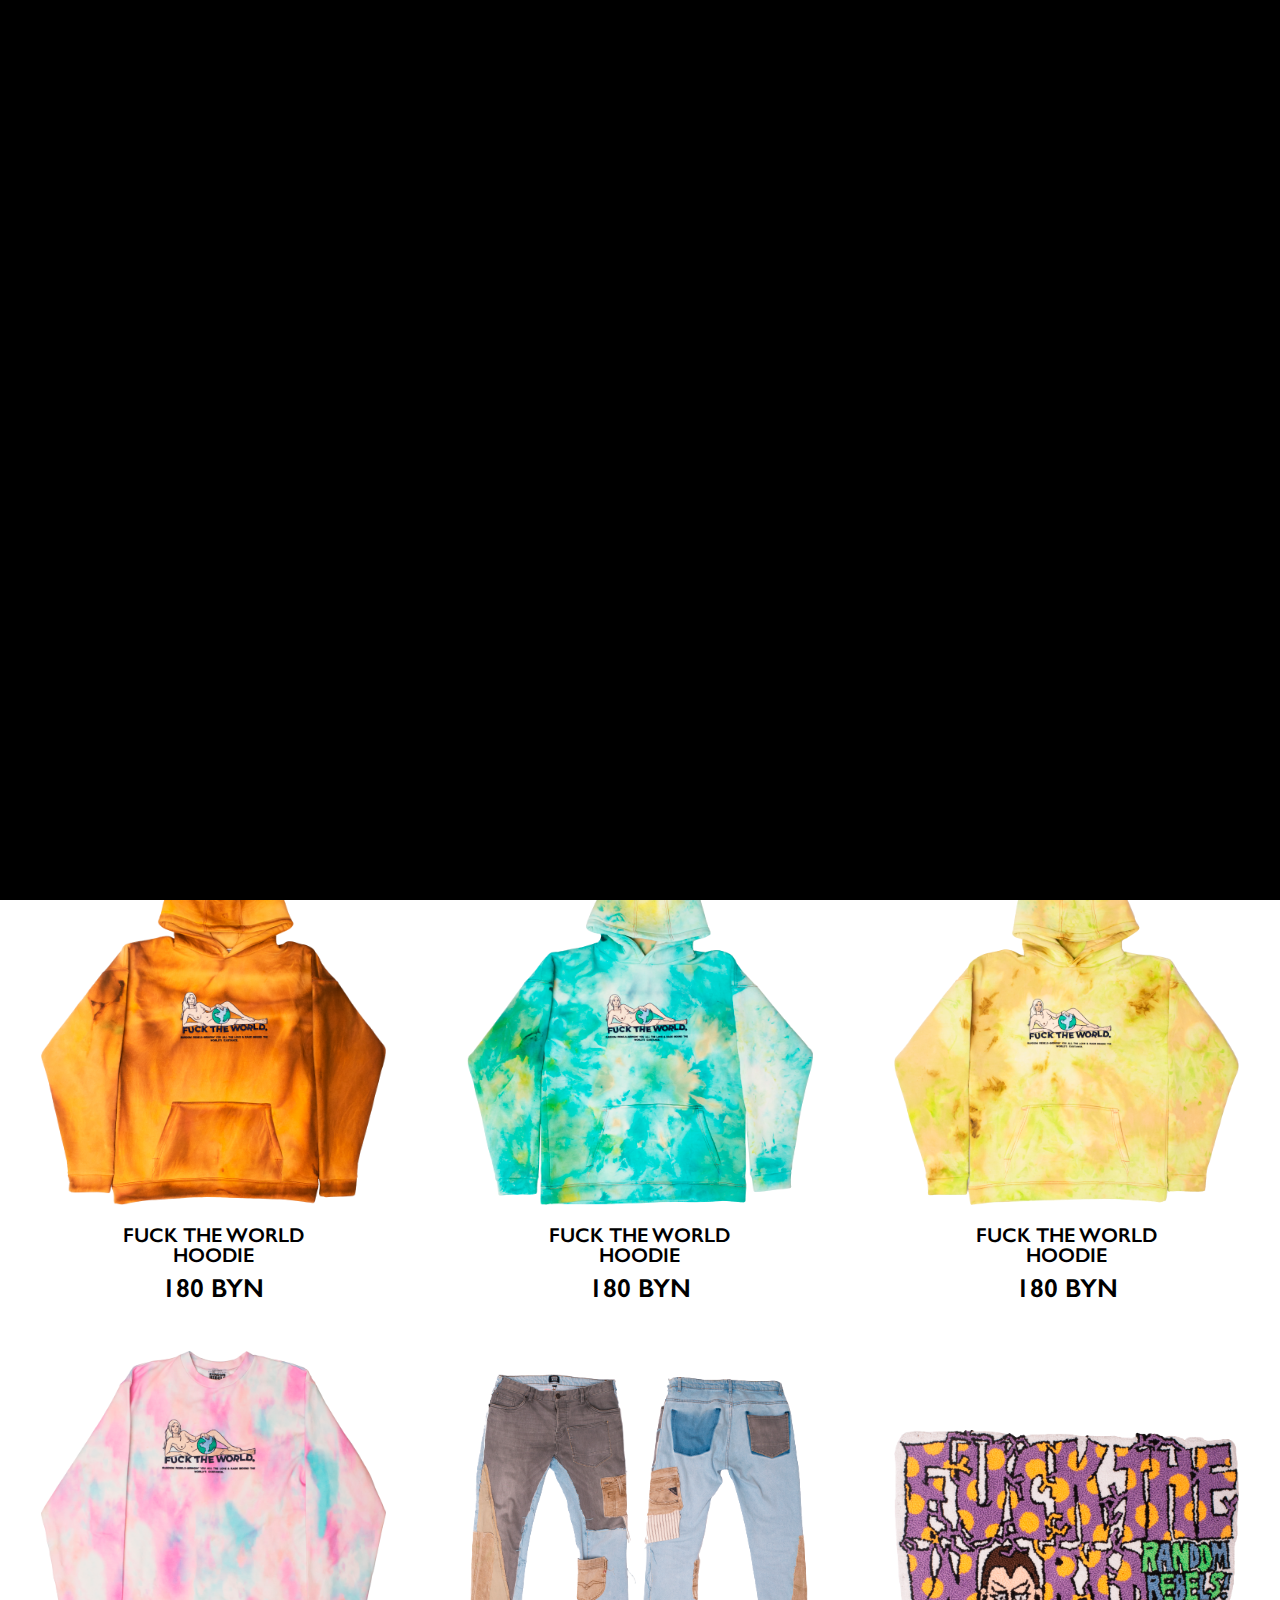
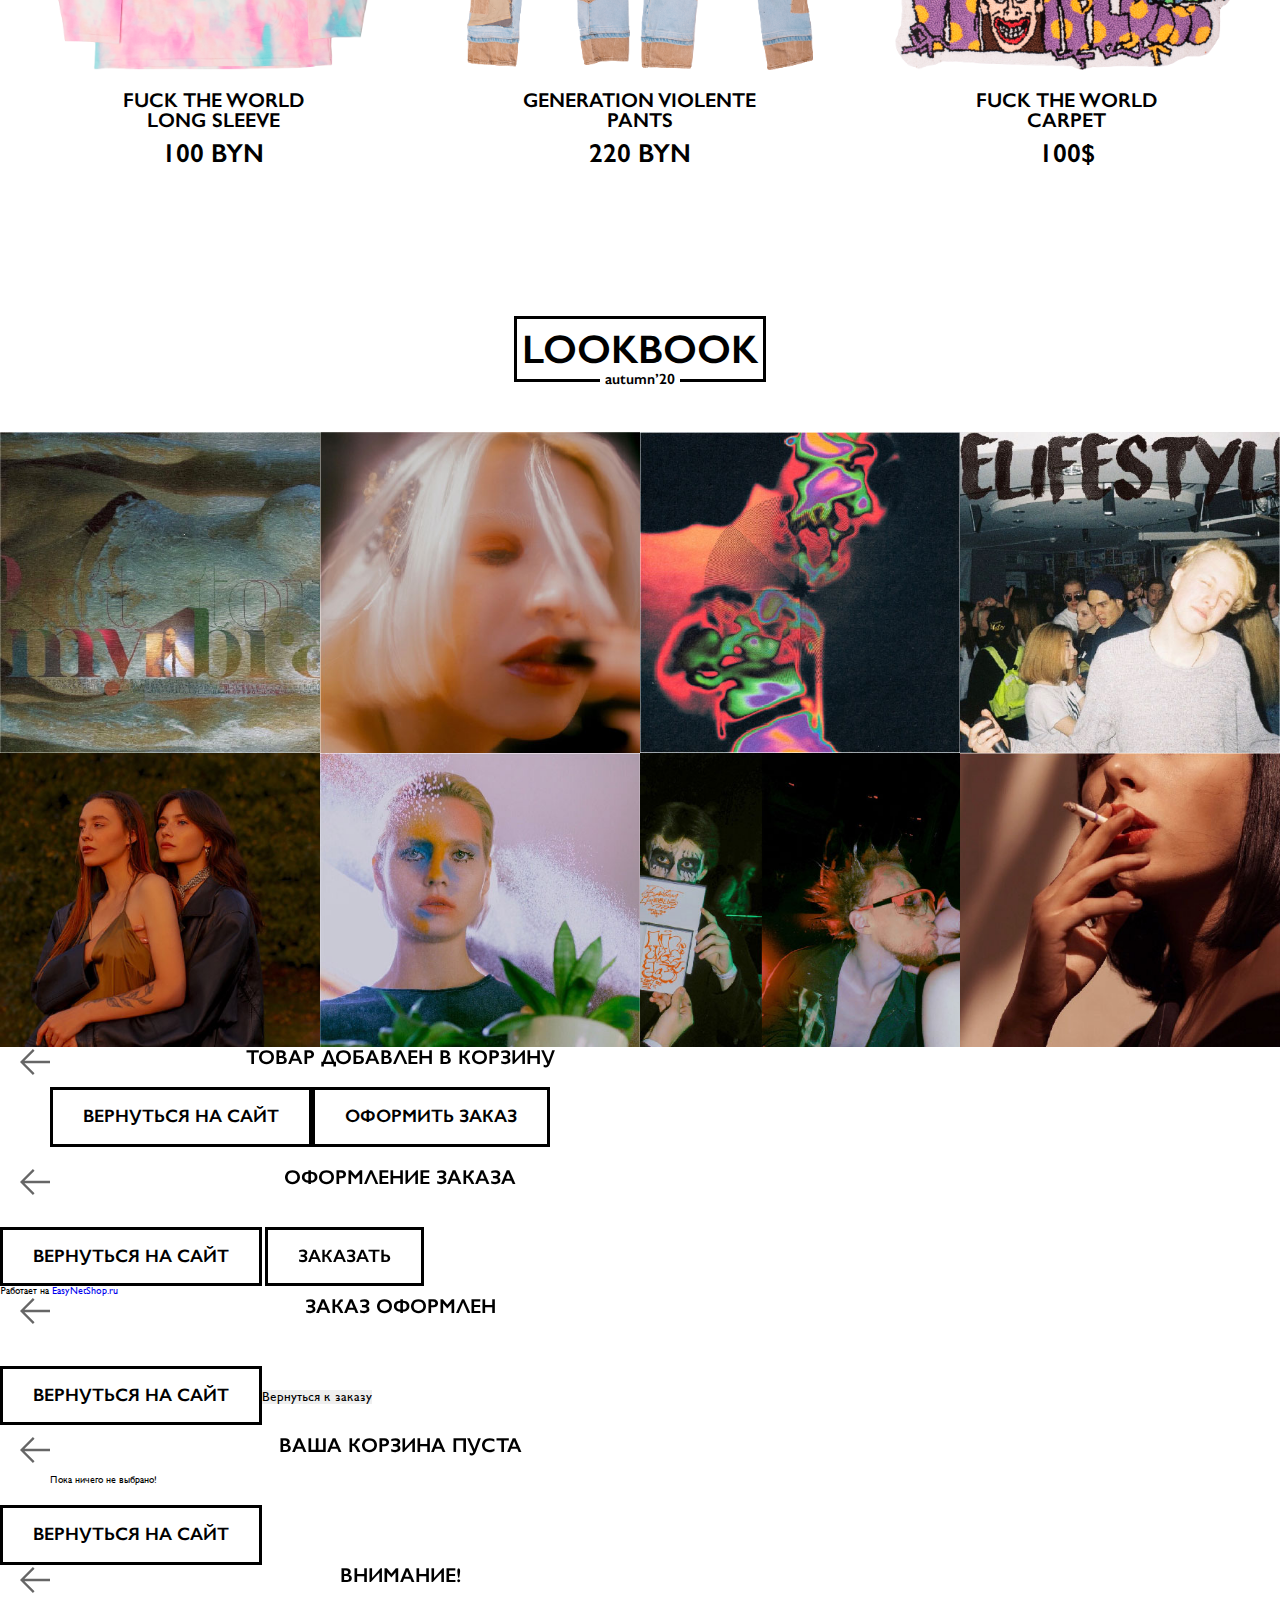
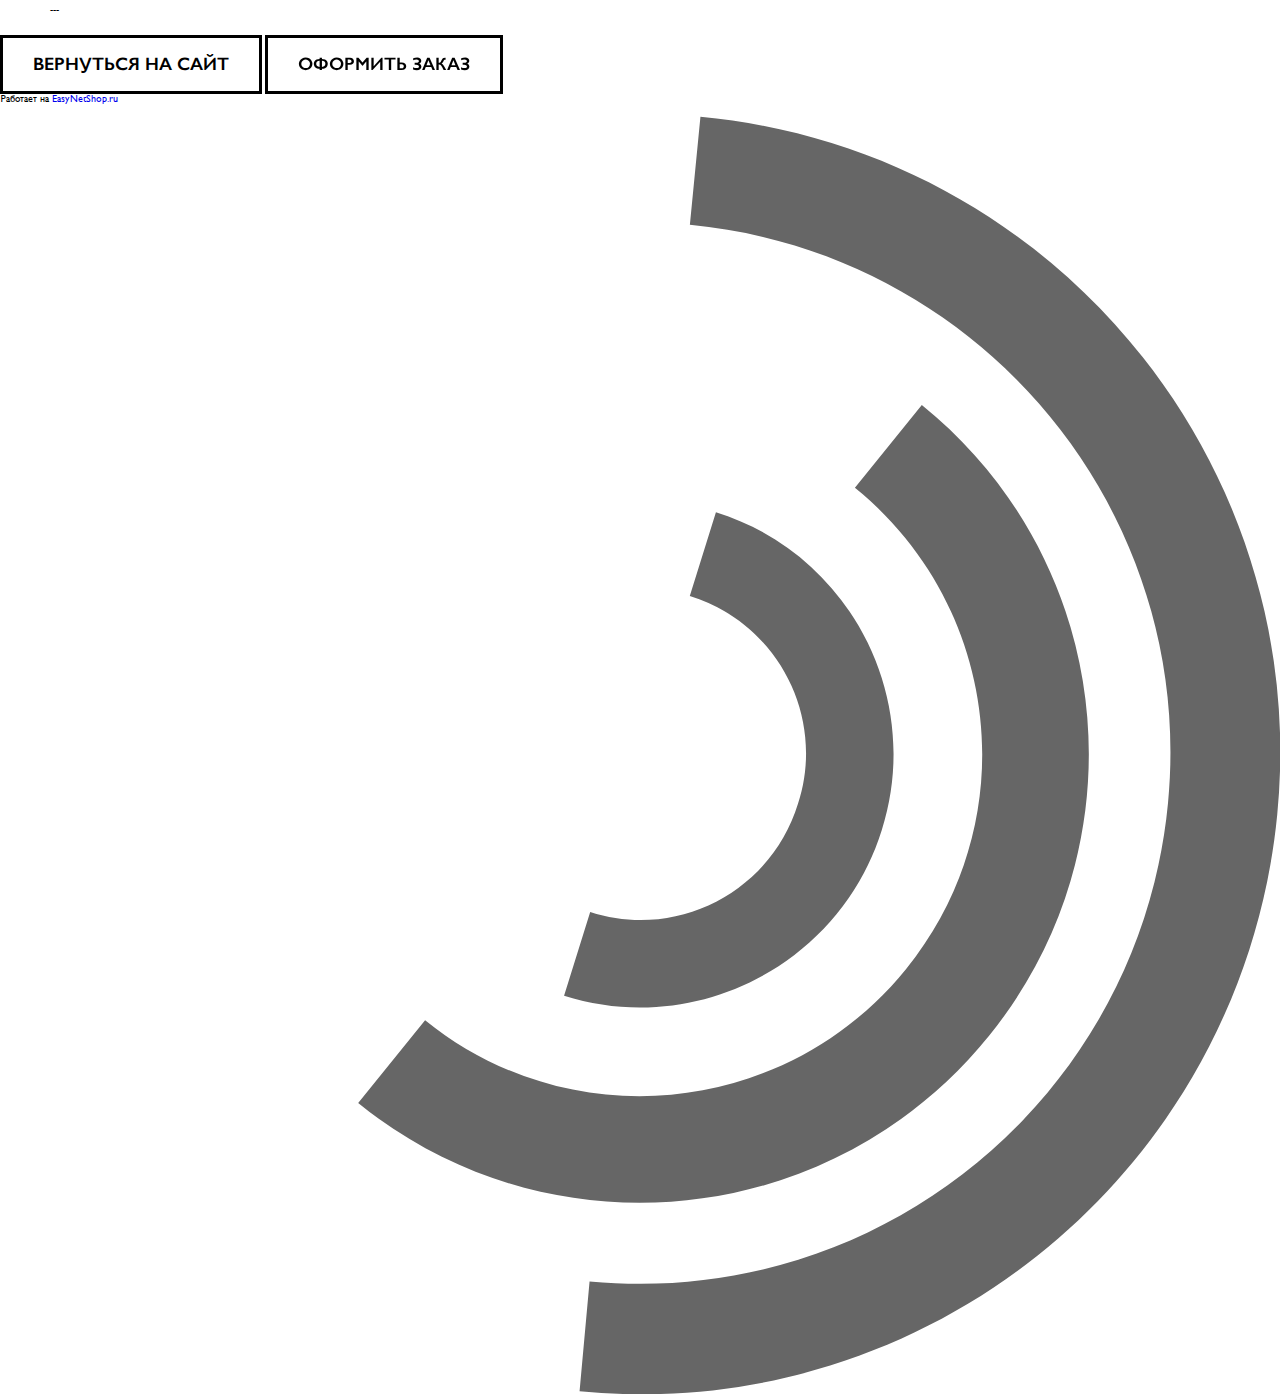
==== commit a0172949: "Add files via upload" ====
--- a/index.html
+++ b/index.html
@@ -4,7 +4,6 @@
     <title>Random Rebels</title>     <meta charset="UTF-8">     <meta name="format-detection" content="telephone=no">-    <link rel="stylesheet" href="css/lightbox.min.css">     <link rel="stylesheet" href="css/style.min.css?ver=4">     <link rel="shortcut icon" href="img/favicon.ico">     <!-- <meta name="robots" content="noindex, nofollow"> -->@@ -220,7 +219,7 @@
                         </span>                     </h2>                     <div class="lookbook__inner inner-lookbook">-                        <a href="1.html" class="inner-lookbook__item">+                        <a href="1.html" target="_blank" class="inner-lookbook__item">                             <picture><source srcset="img/lookbook/1.webp" type="image/webp"><img src="img/lookbook/1.jpg" alt=""></picture>                             <p>preview</p>                         </a>--- a/css/style.min.css
+++ b/css/style.min.css
@@ -1 +1 @@
-@font-face{font-family:GillSans;font-display:swap;src:url("../fonts/Gill Sans.woff") format("woff"),url("../fonts/Gill Sans.woff2") format("woff2");font-weight:400;font-style:normal}@font-face{font-family:GillSans;font-display:swap;src:url(../fonts/GillSans-SemiBold.woff) format("woff"),url(../fonts/GillSans-SemiBold.woff2) format("woff2");font-weight:700;font-style:normal}@font-face{font-family:Verdana;font-display:swap;src:url(../fonts/Verdana-bold.woff) format("woff"),url(../fonts/Verdana-bold.woff2) format("woff2");font-weight:700;font-style:normal}*{padding:0;margin:0;border:0}*,:after,:before{-webkit-box-sizing:border-box;box-sizing:border-box}:active,:focus{outline:0}a:active,a:focus{outline:0}aside,footer,header,nav,section{display:block}body,html{height:100%;min-width:320px}body{line-height:1;font-family:GillSans;-ms-text-size-adjust:100%;-moz-text-size-adjust:100%;-webkit-text-size-adjust:100%}button,input,textarea{font-family:GillSans}input::-ms-clear{display:none}button{cursor:pointer}button::-moz-focus-inner{padding:0;border:0}a,a:visited{text-decoration:none}a:hover{text-decoration:none}ul li{list-style:none}img{vertical-align:top}h1,h2,h3,h4,h5,h6{font-weight:inherit;font-size:inherit}html{font-size:10px}html ::-moz-selection{background:rgba(51,161,90,.3)!important}html ::selection{background:rgba(51,161,90,.3)!important}body{color:#000;background:#fff}body._lock{overflow:hidden}body::-webkit-scrollbar{width:0}.easynetshop-bodyhide{padding-right:0!important}.wrapper{width:100%;min-height:100%;overflow:hidden;display:-webkit-box;display:-ms-flexbox;display:flex;-webkit-box-orient:vertical;-webkit-box-direction:normal;-ms-flex-direction:column;flex-direction:column;-webkit-transition:all .3s ease 0s;-o-transition:all .3s ease 0s;transition:all .3s ease 0s}._container{max-width:1920px;margin:0 auto}.title{font-family:Georgia;color:#fff}.title span{color:#ffd893}.btn{font-family:Verdana;display:-webkit-inline-box;display:-ms-inline-flexbox;display:inline-flex;position:relative;padding:0 0;font-size:3rem;color:#000!important;background:#fff!important;font-weight:700!important;-webkit-transition:all .3s ease 0s!important;-o-transition:all .3s ease 0s!important;transition:all .3s ease 0s!important;border:5px solid #000!important;text-transform:uppercase;padding:10px 25px!important;line-height:1.3;overflow:hidden;max-width:270px!important}.plus{position:absolute;width:46px;height:46px;border:solid 4px #0f1010;border-radius:50%;background-color:#f4d593;display:-webkit-box;display:-ms-flexbox;display:flex;-webkit-box-pack:center;-ms-flex-pack:center;justify-content:center;-webkit-box-align:center;-ms-flex-align:center;align-items:center;cursor:pointer;z-index:10}.plus span{position:relative;width:100%;height:100%;margin:0!important}.plus span:after{content:"";position:absolute;top:50%;left:50%;-webkit-transform:translate(-50%,-50%);-ms-transform:translate(-50%,-50%);transform:translate(-50%,-50%);width:23px;height:4px;background:#0f1010}.plus span:before{content:"";position:absolute;top:50%;left:50%;-webkit-transform:translate(-50%,-50%);-ms-transform:translate(-50%,-50%);transform:translate(-50%,-50%);width:4px;height:23px;background:#0f1010;-webkit-transition:all .3s ease 0s;-o-transition:all .3s ease 0s;transition:all .3s ease 0s}.plus.active span:before{content:"";-webkit-transform:translate(-50%,-50%) rotate(90deg);-ms-transform:translate(-50%,-50%) rotate(90deg);transform:translate(-50%,-50%) rotate(90deg);width:2px;height:13px}.popup{position:fixed;width:100%;min-height:100vh;display:-webkit-box;display:-ms-flexbox;display:flex;-webkit-box-align:center;-ms-flex-align:center;align-items:center;background-color:#fff;top:0;left:-100%;overflow-y:auto;overflow-x:hidden;-webkit-transition:all .6s ease 0s;-o-transition:all .6s ease 0s;transition:all .6s ease 0s;z-index:100}.popup.open{left:0}.popup__content{background-color:#fff;color:#000;position:relative;-webkit-box-flex:1;-ms-flex:1 1 auto;flex:1 1 auto;display:-webkit-box;display:-ms-flexbox;display:flex;-ms-flex-pack:distribute;justify-content:space-around;-webkit-box-align:center;-ms-flex-align:center;align-items:center;-ms-flex-wrap:wrap;flex-wrap:wrap;width:100%;height:100%;padding:100px 20px;max-width:1200px;margin:0 auto;text-align:center;z-index:10}.popup__content_image{padding:0}.popup__close{position:absolute;left:50px;top:50px;font-size:20px;color:#000;background:url(../img/back.svg) 0 0 no-repeat;opacity:.5;width:50px;height:50px;-webkit-transition:all .6s ease 0s;-o-transition:all .6s ease 0s;transition:all .6s ease 0s;z-index:100}.popup__close:hover{opacity:1}.popup__img{text-align:center}.popup__inner{-ms-flex-preferred-size:50%;flex-basis:50%}.popup__title{text-align:left;max-width:500px;font-size:4rem;font-weight:700;margin:0 0 40px 0}.popup__title span{font-weight:400;font-style:italic}.popup__text{text-align:left;font-size:3rem;line-height:1.3;margin:0 0 50px 0}.popup__price{font-size:4.5rem;font-weight:700;display:-webkit-box;display:-ms-flexbox;display:flex;-ms-flex-wrap:wrap;flex-wrap:wrap;-webkit-box-align:center;-ms-flex-align:center;align-items:center}.popup__price span{margin:0 50px 0 0}.select__inner{display:-webkit-box;display:-ms-flexbox;display:flex;-webkit-box-pack:center;-ms-flex-pack:center;justify-content:center;-webkit-box-align:center;-ms-flex-align:center;align-items:center}.select__text{font-size:4rem;font-weight:600;margin:20px 0 0 0}.select{position:relative}.select__item{position:relative}.select__title{color:#000;cursor:pointer}.select__value{display:-webkit-box;display:-ms-flexbox;display:flex;font-size:4rem;font-weight:700;padding:20px 10px 0;-webkit-box-align:center;-ms-flex-align:center;align-items:center;-webkit-box-pack:justify;-ms-flex-pack:justify;justify-content:space-between;-webkit-box-orient:horizontal;-webkit-box-direction:reverse;-ms-flex-direction:row-reverse;flex-direction:row-reverse}.select__value span{height:1em;overflow:hidden;display:-webkit-box;-webkit-line-clamp:1;-webkit-box-orient:vertical}.select__value::before{content:"";display:inline-block;-webkit-transition:all .6s ease 0s;-o-transition:all .6s ease 0s;transition:all .6s ease 0s;margin:0 0 0 10px;width:25px;height:25px;background:url(../img/select.svg) center/100% no-repeat}.select__options{color:#000;display:none;position:absolute;top:65px;border-radius:4px;min-width:100%;left:0;border:2px solid #000;background-color:#fff;font-size:3rem;padding:0 0 5px 0}.select__option{cursor:pointer;padding:10px 20px;margin:0}.select._active{z-index:5}.select._active .select__value::before{-webkit-transform:rotate(-180deg);-ms-transform:rotate(-180deg);transform:rotate(-180deg)}.select._active.select__options{display:block}.lb-loader,.lightbox{text-align:center;line-height:0;position:absolute;left:0}body.lb-disable-scrolling{overflow:hidden}.lightboxOverlay{position:absolute;top:0;left:0;z-index:9999;background-color:#000;opacity:.8;display:none}.lightbox{width:100%;z-index:10000;font-weight:400;outline:0}.lightbox .lb-image{display:block;height:auto;max-width:inherit;max-height:none;border-radius:3px;border:4px solid #fff}.lightbox a img{border:none}.lb-outerContainer{position:relative;width:250px;height:250px;margin:0 auto;border-radius:4px;background-color:#fff}.lb-outerContainer:after{content:"";display:table;clear:both}.lb-loader{top:43%;height:25%;width:100%}.lb-cancel{display:block;width:32px;height:32px;margin:0 auto;background:url(../../img/loading.gif) no-repeat}.lb-nav{position:absolute;top:0;left:0;height:100%;width:100%;z-index:10}.lb-container>.nav{left:0}.lb-nav a{outline:0;background-image:url([data-uri])}.lb-next,.lb-prev{height:100%;cursor:pointer;display:block}.lb-nav a.lb-prev{width:34%;left:0;float:left;background:url(../../img/prev.png) left 48% no-repeat;opacity:0;-webkit-transition:opacity .6s;-o-transition:opacity .6s;transition:opacity .6s}.lb-nav a.lb-prev:hover{opacity:1}.lb-nav a.lb-next{width:64%;right:0;float:right;background:url(../../img/next.png) right 48% no-repeat;opacity:0;-webkit-transition:opacity .6s;-o-transition:opacity .6s;transition:opacity .6s}.lb-nav a.lb-next:hover{opacity:1}.lb-dataContainer{margin:0 auto;padding-top:5px;width:100%;border-bottom-left-radius:4px;border-bottom-right-radius:4px}.lb-dataContainer:after{content:"";display:table;clear:both}.lb-data{padding:0 4px;color:#ccc}.lb-data .lb-details{width:85%;float:left;text-align:left;line-height:1.1em}.lb-data .lb-caption{font-size:13px;font-weight:700;line-height:1em}.lb-data .lb-caption a{color:#4ae}.lb-data .lb-number{display:block;clear:left;padding-bottom:1em;font-size:12px;color:#999}.lb-data .lb-close{display:block;float:right;width:30px;height:30px;background:url(../../img/close.png) top right no-repeat;text-align:right;outline:0;opacity:.7;-webkit-transition:opacity .2s;-o-transition:opacity .2s;transition:opacity .2s}.lb-data .lb-close:hover{cursor:pointer;opacity:1}.header{padding:20px 0 0 0;text-align:center}.logo{margin:0 0 50px;position:relative;min-height:300px}.logo__video{position:absolute;top:50%;left:50%;-webkit-transform:translate(-50%,-50%);-ms-transform:translate(-50%,-50%);transform:translate(-50%,-50%)}.page{-webkit-box-flex:1;-ms-flex:1 1 auto;flex:1 1 auto}.preview{position:fixed;top:0;left:0;height:100%;width:100%;background:#000;display:-webkit-box;display:-ms-flexbox;display:flex;-webkit-box-pack:center;-ms-flex-pack:center;justify-content:center;-webkit-box-align:center;-ms-flex-align:center;align-items:center;-webkit-transition:all 1s ease 0s;-o-transition:all 1s ease 0s;transition:all 1s ease 0s}.preview__video{max-width:700px}.preview__video video{width:100%}.preview.load{opacity:0;visibility:hidden}.products{margin:0 0 100px 0}.products__container{display:-webkit-box;display:-ms-flexbox;display:flex;-ms-flex-wrap:wrap;flex-wrap:wrap;-ms-flex-pack:distribute;justify-content:space-around}.products__item{-ms-flex-preferred-size:27%;flex-basis:27%;text-align:center;display:-webkit-box;display:-ms-flexbox;display:flex;-webkit-box-orient:vertical;-webkit-box-direction:normal;-ms-flex-direction:column;flex-direction:column;-webkit-box-pack:end;-ms-flex-pack:end;justify-content:flex-end;cursor:pointer;color:inherit;-webkit-transition:all .3s ease 0s;-o-transition:all .3s ease 0s;transition:all .3s ease 0s;margin:0 0 50px 0}.products__item:hover{opacity:.8}.item-products__img img{max-height:450px;max-width:100%}.item-products__text{font-size:2rem;font-weight:700;max-width:300px;margin:20px auto 10px}.item-products__text span{text-transform:uppercase;display:block}.item-products__price{font-size:2.6rem;font-weight:700}.lookbook__container-dop{text-align:center;padding:50px 0 0 0}.lookbook__title{display:inline-block;text-align:center;font-size:4rem;position:relative;font-weight:700;font-family:GillSans;max-width:300px;margin:0 auto 50px;padding:10px 5px;border:3px solid #000}.lookbook__title span{position:absolute;bottom:-13px;left:50%;-webkit-transform:translate(-50%,0);-ms-transform:translate(-50%,0);transform:translate(-50%,0);font-size:1.5rem;text-transform:auto;background:#fff;padding:5px}.lookbook__title-dop{text-transform:uppercase;max-width:100%;padding:10px 25px}.lookbook__inner{display:-webkit-box;display:-ms-flexbox;display:flex;-webkit-box-pack:center;-ms-flex-pack:center;justify-content:center;-ms-flex-wrap:wrap;flex-wrap:wrap}.inner-lookbook__item{-ms-flex-preferred-size:25%;flex-basis:25%;-webkit-transition:all .6s ease 0s;-o-transition:all .6s ease 0s;transition:all .6s ease 0s;position:relative;overflow:hidden}.inner-lookbook__item img{width:100%;height:100%;-webkit-filter:brightness(100%);filter:brightness(100%);-webkit-transition:all .6s ease 0s;-o-transition:all .6s ease 0s;transition:all .6s ease 0s}.inner-lookbook__item p{font-size:2.4rem;color:#fff;position:absolute;bottom:-120px;left:20px;-webkit-transition:all .6s ease 0s;-o-transition:all .6s ease 0s;transition:all .6s ease 0s}.inner-lookbook__item:hover img{-webkit-filter:brightness(40%);filter:brightness(40%)}.inner-lookbook__item:hover p{bottom:20px}.inner-lookbook__item-dop img{-o-object-fit:none;object-fit:none}.inner-lookbook-1 .inner-lookbook__item{-ms-flex-preferred-size:calc(100% / 3);flex-basis:calc(100% / 3)}#enscart_wrapper{position:fixed!important;top:50px!important;right:50px!important;opacity:0;visibility:hidden;-webkit-transition:all .6s ease 0s;-o-transition:all .6s ease 0s;transition:all .6s ease 0s}#enscart_wrapper.active{opacity:.6;visibility:visible}#enscart_wrapper.active:hover{opacity:1}#enscart_image_wrapper{position:relative;background:url(../img/shopping-basket.svg) 0 0 no-repeat!important;-webkit-box-shadow:none!important;box-shadow:none!important;border-radius:0!important;padding:40px}#enscart_image_wrapper:hover{-webkit-transform:scale(1)!important;-ms-transform:scale(1)!important;transform:scale(1)!important}#enscart_image{display:none}#enscart_counter{top:auto!important;bottom:-12px;padding:1px;min-width:30px!important;min-height:30px!important;background:#000!important;right:0!important;display:block!important;font-size:25px!important;font-weight:700!important;color:#fff!important}.easynetshop-continue,.easynetshop-doorder,.easynetshop-gotocart{position:relative;font-size:1.8rem!important;color:#000!important;background:#fff!important;font-weight:700!important;-webkit-transition:all .6s ease 0s!important;-o-transition:all .6s ease 0s!important;transition:all .6s ease 0s!important;border:3px solid #000!important;text-transform:uppercase;padding:15px 30px!important;font-family:GillSans!important;line-height:1.3!important;overflow:hidden!important;max-width:300px!important}.easynetshop-continue._fw,.easynetshop-doorder._fw,.easynetshop-gotocart._fw{width:100%}.easynetshop-modal-title{font-size:20px!important;font-family:GillSans;text-transform:uppercase;font-weight:700}.easynetshop-modal-header{text-align:center!important;position:relative}.easynetshop-close{position:absolute!important;left:20px!important;float:left!important;margin-top:0!important;background:url(../../img/back.svg) 0 0 no-repeat!important;width:30px!important;height:30px!important;color:transparent!important;text-indent:-1000em;opacity:.6!important;-webkit-transition:all .6s ease 0s!important;-o-transition:all .6s ease 0s!important;transition:all .6s ease 0s!important}.easynetshop-close:hover{opacity:1!important}.easynetshop-modal-body{padding:20px 50px!important}.easynetshop-goodtitle-name{padding:0 0 0 50px!important;font-size:30px!important;font-weight:700!important}.easynetshop-goodtitle-name span{display:block!important;margin-top:10px!important;font-size:40px!important}.easynetshop-row{display:-webkit-box!important;display:-ms-flexbox!important;display:flex!important;-webkit-box-orient:vertical!important;-webkit-box-direction:normal!important;-ms-flex-direction:column!important;flex-direction:column!important;margin-bottom:40px;position:relative!important}.easynetshop-row [class~=easynetshop-6]:first-of-type{-webkit-box-align:center;-ms-flex-align:center;align-items:center}.easynetshop-row [class~=easynetshop-3]:last-of-type{position:absolute!important;right:0!important;top:0!important;max-width:200px!important}.easynetshop-goodtitle{display:-webkit-box!important;display:-ms-flexbox!important;display:flex!important}.easynetshop-goodtitle-name{-webkit-box-ordinal-group:2;-ms-flex-order:1;order:1}.easynetshop-delgood{font-size:25px;position:absolute!important;right:0!important;top:0!important}.easynetshop-3,.easynetshop-6{width:100%!important}.easynetshop-goodtitle-description .popup__img img{max-width:250px!important}.easynetshop-minus-quant,.easynetshop-plus-quant,.easyshop-quant-input{display:none!important}@media (min-width:800.98px){.easynetshop-modal{width:800px!important}}@media (min-width:992px){.btn:hover{background:#000!important;color:#fff!important}.easynetshop-continue:hover,.easynetshop-doorder:hover,.easynetshop-gotocart:hover{background:#000!important;color:#fff!important}}@media (max-width:1025.98px){.popup__img{margin:0 0 50px 0}.popup__img img{max-width:100%;max-height:300px}.popup__price{-webkit-box-pack:center;-ms-flex-pack:center;justify-content:center;font-size:4rem;padding:0 0 50px 0}}@media (max-width:800.98px){.popup{min-height:auto;height:100%}.popup__content{max-width:500px;padding:150px 10px 100px}.popup__close{left:25px;top:50px}.popup__inner{-ms-flex-preferred-size:100%;flex-basis:100%;display:-webkit-box;display:-ms-flexbox;display:flex;-webkit-box-orient:vertical;-webkit-box-direction:normal;-ms-flex-direction:column;flex-direction:column}.popup__title{text-align:center}.popup__text{font-size:2rem;max-width:250px;margin:0 auto 50px}.popup__price span{margin:0 0 50px 0;width:100%}.header{padding:20px 20px 0}.preview__video video{width:320px}.preview__video{max-width:100%}.products__container{padding:0 10px}.products__item{-ms-flex-preferred-size:100%;flex-basis:100%}.products{margin:0 0 50px 0}.item-products__img img{max-width:80%}.lookbook__title-dop{margin:0 10px 25px}.inner-lookbook__item{-ms-flex-preferred-size:100%;flex-basis:100%}.inner-lookbook-1 .inner-lookbook__item{-ms-flex-preferred-size:100%;flex-basis:100%;margin:0 0 2px 0}#enscart_wrapper{right:10px!important;top:30px!important}.easynetshop-close{width:20px!important;height:20px!important;left:10px!important;top:50%!important;-webkit-transform:translate(0,-50%)!important;-ms-transform:translate(0,-50%)!important;transform:translate(0,-50%)!important}}@media (max-width:479.98px){html{font-size:9px}}@supports (-webkit-appearance:none){.popup__close{background:url(../img/back.svg) 0 0 no-repeat}.select__value::before{background:url(../img/select.svg) center/100% no-repeat}.lb-cancel{background:url(../../img/loading.gif) no-repeat}.lb-nav a{background-image:url([data-uri])}.lb-nav a.lb-prev{background:url(../../img/prev.webp) left 48% no-repeat}.lb-nav a.lb-next{background:url(../../img/next.webp) right 48% no-repeat}.lb-data .lb-close{background:url(../../img/close.webp) top right no-repeat}#enscart_image_wrapper{background:url(../img/shopping-basket.svg) 0 0 no-repeat!important}.easynetshop-close{background:url(../../img/back.svg) 0 0 no-repeat!important}}+@font-face{font-family:GillSans;font-display:swap;src:url("../fonts/Gill Sans.woff") format("woff"),url("../fonts/Gill Sans.woff2") format("woff2");font-weight:400;font-style:normal}@font-face{font-family:GillSans;font-display:swap;src:url(../fonts/GillSans-SemiBold.woff) format("woff"),url(../fonts/GillSans-SemiBold.woff2) format("woff2");font-weight:700;font-style:normal}@font-face{font-family:Verdana;font-display:swap;src:url(../fonts/Verdana-bold.woff) format("woff"),url(../fonts/Verdana-bold.woff2) format("woff2");font-weight:700;font-style:normal}*{padding:0;margin:0;border:0}*,:after,:before{-webkit-box-sizing:border-box;box-sizing:border-box}:active,:focus{outline:0}a:active,a:focus{outline:0}aside,footer,header,nav,section{display:block}body,html{height:100%;min-width:320px}body{line-height:1;font-family:GillSans;-ms-text-size-adjust:100%;-moz-text-size-adjust:100%;-webkit-text-size-adjust:100%}button,input,textarea{font-family:GillSans}input::-ms-clear{display:none}button{cursor:pointer}button::-moz-focus-inner{padding:0;border:0}a,a:visited{text-decoration:none}a:hover{text-decoration:none}ul li{list-style:none}img{vertical-align:top}h1,h2,h3,h4,h5,h6{font-weight:inherit;font-size:inherit}html{font-size:10px}html ::-moz-selection{background:rgba(51,161,90,.3)!important}html ::selection{background:rgba(51,161,90,.3)!important}body{color:#000;background:#fff}body._lock{overflow:hidden}body::-webkit-scrollbar{width:0}.easynetshop-bodyhide{padding-right:0!important}.wrapper{width:100%;min-height:100%;overflow:hidden;display:-webkit-box;display:-ms-flexbox;display:flex;-webkit-box-orient:vertical;-webkit-box-direction:normal;-ms-flex-direction:column;flex-direction:column;-webkit-transition:all .3s ease 0s;-o-transition:all .3s ease 0s;transition:all .3s ease 0s}._container{max-width:1920px;margin:0 auto}.title{font-family:Georgia;color:#fff}.title span{color:#ffd893}.btn{font-family:Verdana;display:-webkit-inline-box;display:-ms-inline-flexbox;display:inline-flex;position:relative;padding:0 0;font-size:3rem;color:#000!important;background:#fff!important;font-weight:700!important;-webkit-transition:all .3s ease 0s!important;-o-transition:all .3s ease 0s!important;transition:all .3s ease 0s!important;border:5px solid #000!important;text-transform:uppercase;padding:10px 25px!important;line-height:1.3;overflow:hidden;max-width:270px!important}.plus{position:absolute;width:46px;height:46px;border:solid 4px #0f1010;border-radius:50%;background-color:#f4d593;display:-webkit-box;display:-ms-flexbox;display:flex;-webkit-box-pack:center;-ms-flex-pack:center;justify-content:center;-webkit-box-align:center;-ms-flex-align:center;align-items:center;cursor:pointer;z-index:10}.plus span{position:relative;width:100%;height:100%;margin:0!important}.plus span:after{content:"";position:absolute;top:50%;left:50%;-webkit-transform:translate(-50%,-50%);-ms-transform:translate(-50%,-50%);transform:translate(-50%,-50%);width:23px;height:4px;background:#0f1010}.plus span:before{content:"";position:absolute;top:50%;left:50%;-webkit-transform:translate(-50%,-50%);-ms-transform:translate(-50%,-50%);transform:translate(-50%,-50%);width:4px;height:23px;background:#0f1010;-webkit-transition:all .3s ease 0s;-o-transition:all .3s ease 0s;transition:all .3s ease 0s}.plus.active span:before{content:"";-webkit-transform:translate(-50%,-50%) rotate(90deg);-ms-transform:translate(-50%,-50%) rotate(90deg);transform:translate(-50%,-50%) rotate(90deg);width:2px;height:13px}.popup{position:fixed;width:100%;height:100%;display:-webkit-box;display:-ms-flexbox;display:flex;-webkit-box-align:center;-ms-flex-align:center;align-items:center;background-color:#fff;top:0;left:-100%;overflow-y:scroll;overflow-x:hidden;-webkit-transition:all .6s ease 0s;-o-transition:all .6s ease 0s;transition:all .6s ease 0s;z-index:100}.popup.open{left:0}.popup__content{background-color:#fff;color:#000;position:relative;-webkit-box-flex:1;-ms-flex:1 1 auto;flex:1 1 auto;display:-webkit-box;display:-ms-flexbox;display:flex;-ms-flex-pack:distribute;justify-content:space-around;-webkit-box-align:center;-ms-flex-align:center;align-items:center;-ms-flex-wrap:wrap;flex-wrap:wrap;width:100%;height:100%;padding:100px 20px;max-width:1200px;margin:0 auto;text-align:center;z-index:10}.popup__content_image{padding:0}.popup__close{position:absolute;left:50px;top:50px;font-size:20px;color:#000;background:url(../img/back.svg) 0 0 no-repeat;opacity:.5;width:50px;height:50px;-webkit-transition:all .6s ease 0s;-o-transition:all .6s ease 0s;transition:all .6s ease 0s;z-index:100}.popup__close:hover{opacity:1}.popup__img{text-align:center}.popup__inner{-ms-flex-preferred-size:50%;flex-basis:50%}.popup__title{text-align:left;max-width:500px;font-size:4rem;font-weight:700;margin:0 0 40px 0}.popup__title span{font-weight:400;font-style:italic}.popup__text{text-align:left;font-size:3rem;line-height:1.3;margin:0 0 50px 0}.popup__price{font-size:4.5rem;font-weight:700;display:-webkit-box;display:-ms-flexbox;display:flex;-ms-flex-wrap:wrap;flex-wrap:wrap;-webkit-box-align:center;-ms-flex-align:center;align-items:center}.popup__price span{margin:0 50px 0 0}.select__inner{display:-webkit-box;display:-ms-flexbox;display:flex;-webkit-box-pack:center;-ms-flex-pack:center;justify-content:center;-webkit-box-align:center;-ms-flex-align:center;align-items:center}.select__text{font-size:4rem;font-weight:600;margin:20px 0 0 0}.select{position:relative}.select__item{position:relative}.select__title{color:#000;cursor:pointer}.select__value{display:-webkit-box;display:-ms-flexbox;display:flex;font-size:4rem;font-weight:700;padding:20px 10px 0;-webkit-box-align:center;-ms-flex-align:center;align-items:center;-webkit-box-pack:justify;-ms-flex-pack:justify;justify-content:space-between;-webkit-box-orient:horizontal;-webkit-box-direction:reverse;-ms-flex-direction:row-reverse;flex-direction:row-reverse}.select__value span{height:1em;overflow:hidden;display:-webkit-box;-webkit-line-clamp:1;-webkit-box-orient:vertical}.select__value::before{content:"";display:inline-block;-webkit-transition:all .6s ease 0s;-o-transition:all .6s ease 0s;transition:all .6s ease 0s;margin:0 0 0 10px;width:25px;height:25px;background:url(../img/select.svg) center/100% no-repeat}.select__options{color:#000;display:none;position:absolute;top:65px;border-radius:4px;min-width:100%;left:0;border:2px solid #000;background-color:#fff;font-size:3rem;padding:0 0 5px 0}.select__option{cursor:pointer;padding:10px 20px;margin:0}.select._active{z-index:5}.select._active .select__value::before{-webkit-transform:rotate(-180deg);-ms-transform:rotate(-180deg);transform:rotate(-180deg)}.select._active.select__options{display:block}.lb-loader,.lightbox{text-align:center;line-height:0;position:absolute;left:0}body.lb-disable-scrolling{overflow:hidden}.lightboxOverlay{position:absolute;top:0;left:0;z-index:9999;background-color:#000;opacity:.8;display:none}.lightbox{width:100%;z-index:10000;font-weight:400;outline:0}.lightbox .lb-image{display:block;height:auto;max-width:inherit;max-height:none;border-radius:3px;border:4px solid #fff}.lightbox a img{border:none}.lb-outerContainer{position:relative;width:250px;height:250px;margin:0 auto;border-radius:4px;background-color:#fff}.lb-outerContainer:after{content:"";display:table;clear:both}.lb-loader{top:43%;height:25%;width:100%}.lb-cancel{display:block;width:32px;height:32px;margin:0 auto;background:url(../img/loading.gif) no-repeat}.lb-nav{position:absolute;top:0;left:0;height:100%;width:100%;z-index:10}.lb-container>.nav{left:0}.lb-nav a{outline:0;background-image:url([data-uri])}.lb-next,.lb-prev{height:100%;cursor:pointer;display:block}.lb-nav a.lb-prev{width:34%;left:0;float:left;background:url(../img/prev.png) left 48% no-repeat;opacity:0;-webkit-transition:opacity .6s;-o-transition:opacity .6s;transition:opacity .6s}.lb-nav a.lb-prev:hover{opacity:1}.lb-nav a.lb-next{width:64%;right:0;float:right;background:url(../img/next.png) right 48% no-repeat;opacity:0;-webkit-transition:opacity .6s;-o-transition:opacity .6s;transition:opacity .6s}.lb-nav a.lb-next:hover{opacity:1}.lb-dataContainer{margin:0 auto;padding-top:5px;width:100%;border-bottom-left-radius:4px;border-bottom-right-radius:4px}.lb-dataContainer:after{content:"";display:table;clear:both}.lb-data{padding:0 4px;color:#ccc}.lb-data .lb-details{width:85%;float:left;text-align:left;line-height:1.1em}.lb-data .lb-caption{font-size:13px;font-weight:700;line-height:1em}.lb-data .lb-caption a{color:#4ae}.lb-data .lb-number{display:block;clear:left;padding-bottom:1em;font-size:12px;color:#999}.lb-data .lb-close{display:block;float:right;width:30px;height:30px;background:url(../img/close.png) top right no-repeat;text-align:right;outline:0;opacity:.7;-webkit-transition:opacity .2s;-o-transition:opacity .2s;transition:opacity .2s}.lb-data .lb-close:hover{cursor:pointer;opacity:1}.header{padding:20px 0 0 0;text-align:center}.logo{margin:0 0 50px;position:relative;min-height:300px}.logo__video{position:absolute;top:50%;left:50%;-webkit-transform:translate(-50%,-50%);-ms-transform:translate(-50%,-50%);transform:translate(-50%,-50%)}.page{-webkit-box-flex:1;-ms-flex:1 1 auto;flex:1 1 auto}.preview{position:fixed;top:0;left:0;height:100%;width:100%;background:#000;display:-webkit-box;display:-ms-flexbox;display:flex;-webkit-box-pack:center;-ms-flex-pack:center;justify-content:center;-webkit-box-align:center;-ms-flex-align:center;align-items:center;-webkit-transition:all 1s ease 0s;-o-transition:all 1s ease 0s;transition:all 1s ease 0s}.preview__video{max-width:700px}.preview__video video{width:100%}.preview.load{opacity:0;visibility:hidden}.products{margin:0 0 100px 0}.products__container{display:-webkit-box;display:-ms-flexbox;display:flex;-ms-flex-wrap:wrap;flex-wrap:wrap;-ms-flex-pack:distribute;justify-content:space-around}.products__item{-ms-flex-preferred-size:27%;flex-basis:27%;text-align:center;display:-webkit-box;display:-ms-flexbox;display:flex;-webkit-box-orient:vertical;-webkit-box-direction:normal;-ms-flex-direction:column;flex-direction:column;-webkit-box-pack:end;-ms-flex-pack:end;justify-content:flex-end;cursor:pointer;color:inherit;-webkit-transition:all .3s ease 0s;-o-transition:all .3s ease 0s;transition:all .3s ease 0s;margin:0 0 50px 0}.products__item:hover{opacity:.8}.item-products__img img{max-height:450px;max-width:100%}.item-products__text{font-size:2rem;font-weight:700;max-width:300px;margin:20px auto 10px}.item-products__text span{text-transform:uppercase;display:block}.item-products__price{font-size:2.6rem;font-weight:700}.lookbook__container{text-align:center}.lookbook__container-dop{padding:50px 0 0 0}.lookbook__title{display:inline-block;text-align:center;font-size:4rem;position:relative;font-weight:700;font-family:GillSans;max-width:300px;margin:0 auto 50px;padding:10px 5px;border:3px solid #000}.lookbook__title span{position:absolute;bottom:-13px;left:50%;-webkit-transform:translate(-50%,0);-ms-transform:translate(-50%,0);transform:translate(-50%,0);font-size:1.5rem;text-transform:auto;background:#fff;padding:5px}.lookbook__title-dop{text-transform:uppercase;max-width:100%;padding:10px 25px}.lookbook__inner{display:-webkit-box;display:-ms-flexbox;display:flex;-webkit-box-pack:center;-ms-flex-pack:center;justify-content:center;-ms-flex-wrap:wrap;flex-wrap:wrap}.inner-lookbook__item{-ms-flex-preferred-size:25%;flex-basis:25%;-webkit-transition:all .6s ease 0s;-o-transition:all .6s ease 0s;transition:all .6s ease 0s;position:relative;overflow:hidden}.inner-lookbook__item img{width:100%;height:100%;-webkit-filter:brightness(100%);filter:brightness(100%);-webkit-transition:all .6s ease 0s;-o-transition:all .6s ease 0s;transition:all .6s ease 0s}.inner-lookbook__item p{font-size:2.4rem;color:#fff;position:absolute;bottom:-120px;left:20px;-webkit-transition:all .6s ease 0s;-o-transition:all .6s ease 0s;transition:all .6s ease 0s}.inner-lookbook__item:hover img{-webkit-filter:brightness(40%);filter:brightness(40%)}.inner-lookbook__item:hover p{bottom:20px}.inner-lookbook__item-dop img{-o-object-fit:none;object-fit:none}.inner-lookbook-1 .inner-lookbook__item{-ms-flex-preferred-size:calc(100% / 3);flex-basis:calc(100% / 3)}#enscart_wrapper{position:fixed!important;top:50px!important;right:50px!important;opacity:0;visibility:hidden;-webkit-transition:all .6s ease 0s;-o-transition:all .6s ease 0s;transition:all .6s ease 0s}#enscart_wrapper.active{opacity:.6;visibility:visible}#enscart_wrapper.active:hover{opacity:1}#enscart_image_wrapper{position:relative;background:url(../img/shopping-basket.svg) 0 0 no-repeat!important;-webkit-box-shadow:none!important;box-shadow:none!important;border-radius:0!important;padding:40px}#enscart_image_wrapper:hover{-webkit-transform:scale(1)!important;-ms-transform:scale(1)!important;transform:scale(1)!important}#enscart_image{display:none}#enscart_counter{top:auto!important;bottom:-12px;padding:1px;min-width:30px!important;min-height:30px!important;background:#000!important;right:0!important;display:block!important;font-size:25px!important;font-weight:700!important;color:#fff!important}.easynetshop-continue,.easynetshop-doorder,.easynetshop-gotocart{position:relative;font-size:1.8rem!important;color:#000!important;background:#fff!important;font-weight:700!important;-webkit-transition:all .6s ease 0s!important;-o-transition:all .6s ease 0s!important;transition:all .6s ease 0s!important;border:3px solid #000!important;text-transform:uppercase;padding:15px 30px!important;font-family:GillSans!important;line-height:1.3!important;overflow:hidden!important;max-width:300px!important}.easynetshop-continue._fw,.easynetshop-doorder._fw,.easynetshop-gotocart._fw{width:100%}.easynetshop-modal-title{font-size:20px!important;font-family:GillSans;text-transform:uppercase;font-weight:700}.easynetshop-modal-header{text-align:center!important;position:relative}.easynetshop-close{position:absolute!important;left:20px!important;float:left!important;margin-top:0!important;background:url(../../img/back.svg) 0 0 no-repeat!important;width:30px!important;height:30px!important;color:transparent!important;text-indent:-1000em;opacity:.6!important;-webkit-transition:all .6s ease 0s!important;-o-transition:all .6s ease 0s!important;transition:all .6s ease 0s!important}.easynetshop-close:hover{opacity:1!important}.easynetshop-modal-body{padding:20px 50px!important}.easynetshop-goodtitle-name{padding:0 0 0 50px!important;font-size:30px!important;font-weight:700!important}.easynetshop-goodtitle-name span{display:block!important;margin-top:10px!important;font-size:40px!important}.easynetshop-row{display:-webkit-box!important;display:-ms-flexbox!important;display:flex!important;-webkit-box-orient:vertical!important;-webkit-box-direction:normal!important;-ms-flex-direction:column!important;flex-direction:column!important;margin-bottom:40px;position:relative!important}.easynetshop-row [class~=easynetshop-6]:first-of-type{-webkit-box-align:center;-ms-flex-align:center;align-items:center}.easynetshop-row [class~=easynetshop-3]:last-of-type{position:absolute!important;right:0!important;top:0!important;max-width:200px!important}.easynetshop-goodtitle{display:-webkit-box!important;display:-ms-flexbox!important;display:flex!important}.easynetshop-goodtitle-name{-webkit-box-ordinal-group:2;-ms-flex-order:1;order:1}.easynetshop-delgood{font-size:25px;position:absolute!important;right:0!important;top:0!important}.easynetshop-3,.easynetshop-6{width:100%!important}.easynetshop-goodtitle-description .popup__img img{max-width:250px!important}.easynetshop-minus-quant,.easynetshop-plus-quant,.easyshop-quant-input{display:none!important}@media (min-width:800.98px){.easynetshop-modal{width:800px!important}}@media (min-width:992px){.btn:hover{background:#000!important;color:#fff!important}.easynetshop-continue:hover,.easynetshop-doorder:hover,.easynetshop-gotocart:hover{background:#000!important;color:#fff!important}}@media (max-width:1025.98px){.popup__img{margin:0 0 50px 0}.popup__img img{max-width:100%;max-height:300px}.popup__price{-webkit-box-pack:center;-ms-flex-pack:center;justify-content:center;font-size:4rem;padding:0 0 50px 0}}@media (max-width:800.98px){.popup{min-height:auto;height:100%}.popup__content{max-width:500px;padding:150px 10px 100px}.popup__close{left:25px;top:50px}.popup__inner{-ms-flex-preferred-size:100%;flex-basis:100%;display:-webkit-box;display:-ms-flexbox;display:flex;-webkit-box-orient:vertical;-webkit-box-direction:normal;-ms-flex-direction:column;flex-direction:column}.popup__title{text-align:center}.popup__text{font-size:2rem;max-width:250px;margin:0 auto 50px}.popup__price span{margin:0 0 50px 0;width:100%}.header{padding:20px 20px 0}.preview__video video{width:320px}.preview__video{max-width:100%}.products__container{padding:0 10px}.products__item{-ms-flex-preferred-size:100%;flex-basis:100%}.products{margin:0 0 50px 0}.item-products__img img{max-width:80%}.lookbook__title-dop{margin:0 10px 25px}.inner-lookbook__item{-ms-flex-preferred-size:100%;flex-basis:100%}.inner-lookbook-1 .inner-lookbook__item{-ms-flex-preferred-size:100%;flex-basis:100%;margin:0 0 2px 0}#enscart_wrapper{right:10px!important;top:30px!important}.easynetshop-close{width:20px!important;height:20px!important;left:10px!important;top:50%!important;-webkit-transform:translate(0,-50%)!important;-ms-transform:translate(0,-50%)!important;transform:translate(0,-50%)!important}}@media (max-width:479.98px){html{font-size:9px}}@supports (-webkit-appearance:none){.popup__close{background:url(../img/back.svg) 0 0 no-repeat}.select__value::before{background:url(../img/select.svg) center/100% no-repeat}.lb-cancel{background:url(../img/loading.gif) no-repeat}.lb-nav a{background-image:url([data-uri])}.lb-nav a.lb-prev{background:url(../img/prev.webp) left 48% no-repeat}.lb-nav a.lb-next{background:url(../img/next.webp) right 48% no-repeat}.lb-data .lb-close{background:url(../img/close.webp) top right no-repeat}#enscart_image_wrapper{background:url(../img/shopping-basket.svg) 0 0 no-repeat!important}.easynetshop-close{background:url(../../img/back.svg) 0 0 no-repeat!important}}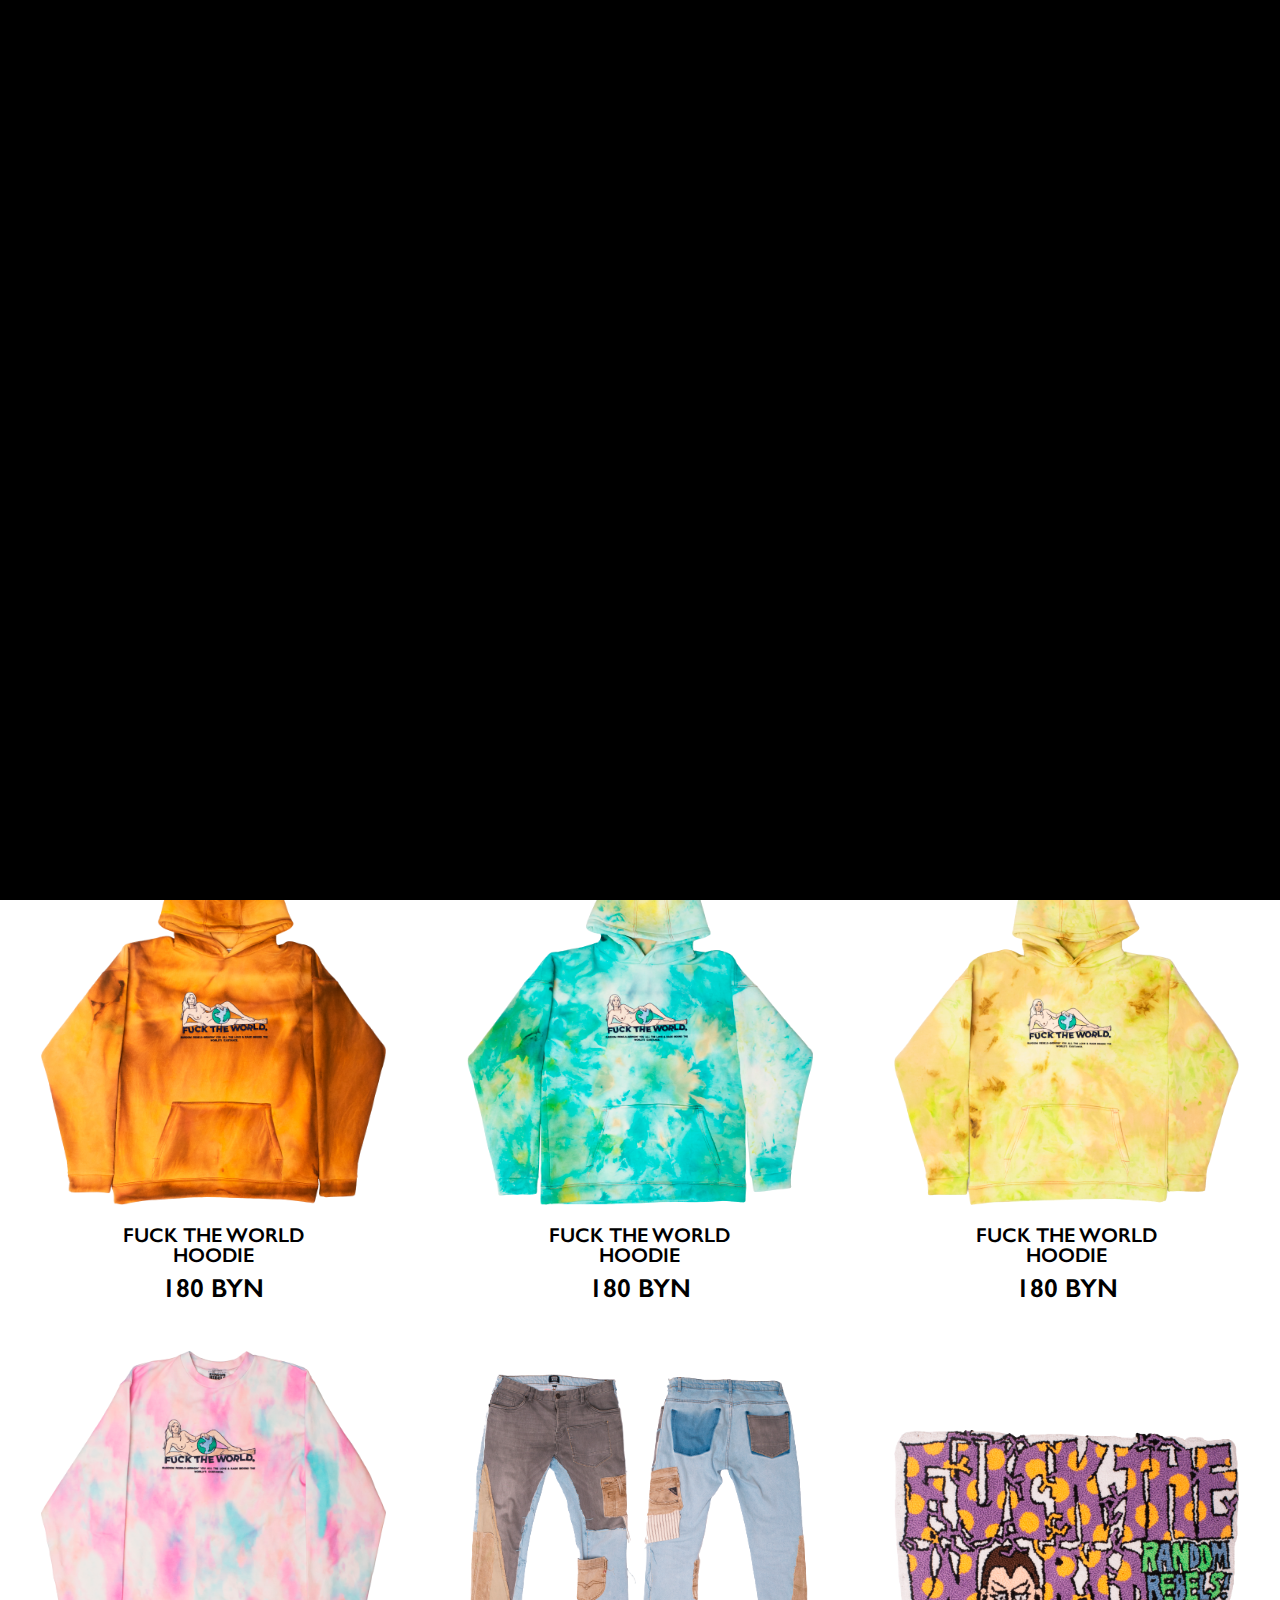
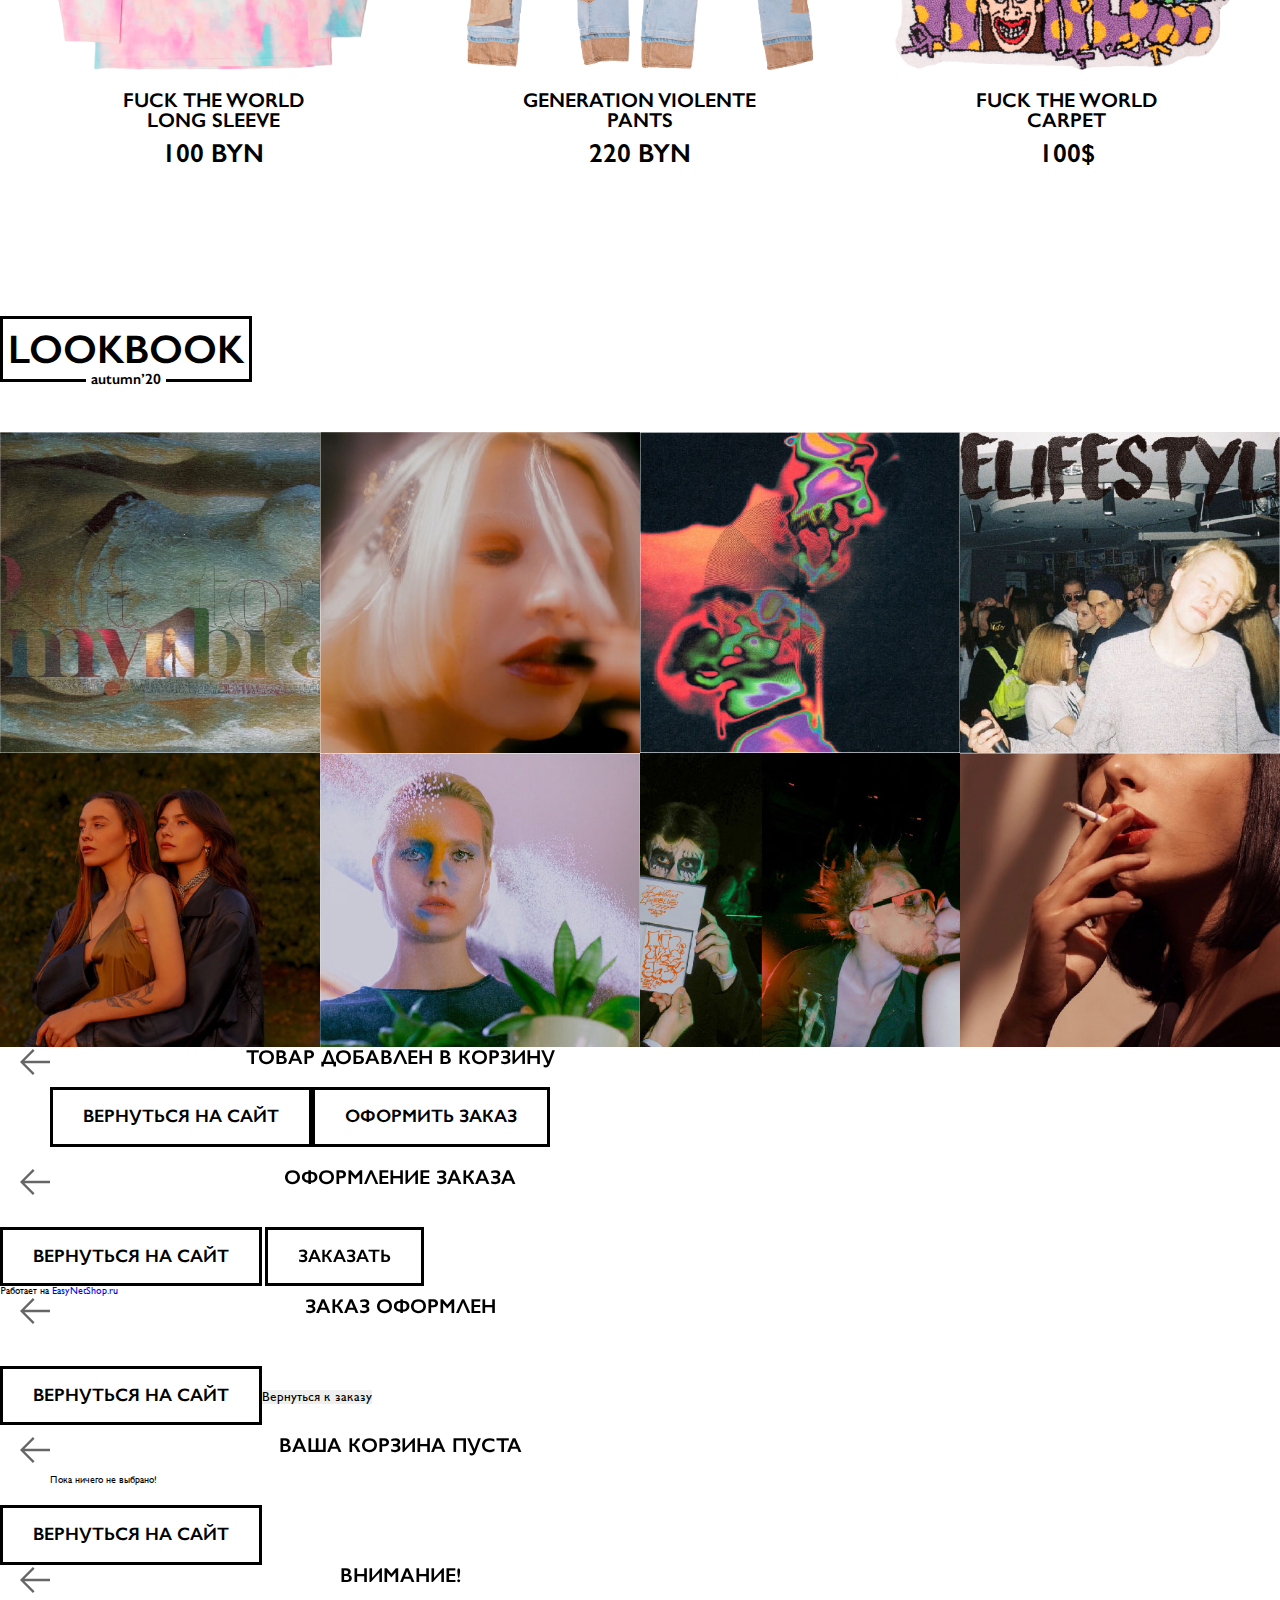
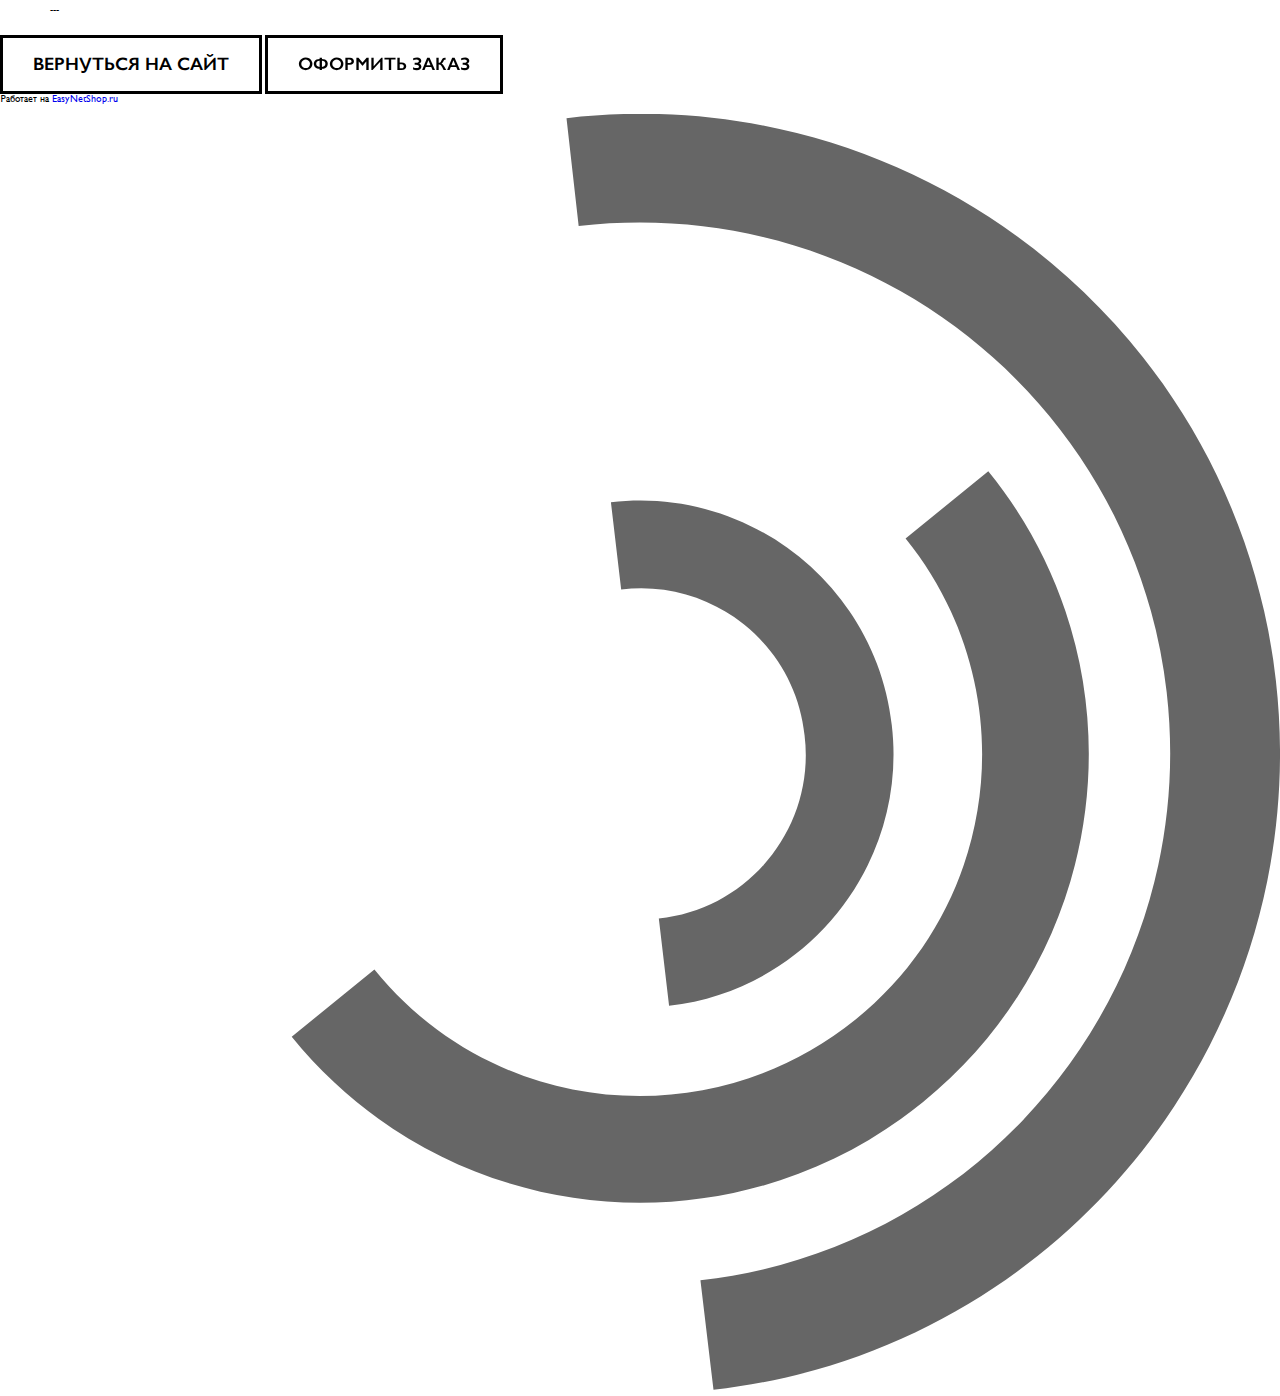
==== commit 7806602c: "Merge f53e77194736ebc24190b5909cb211ffea3effe9 into 9d3a7b6d40304115944d759efd29665b8b31937b" ====
--- a/index.html
+++ b/index.html
@@ -4,6 +4,7 @@
     <title>Random Rebels</title>     <meta charset="UTF-8">     <meta name="format-detection" content="telephone=no">+    <link rel="stylesheet" href="css/lightbox.min.css">     <link rel="stylesheet" href="css/style.min.css?ver=4">     <link rel="shortcut icon" href="img/favicon.ico">     <!-- <meta name="robots" content="noindex, nofollow"> -->@@ -219,7 +220,7 @@
                         </span>                     </h2>                     <div class="lookbook__inner inner-lookbook">-                        <a href="1.html" target="_blank" class="inner-lookbook__item">+                        <a href="1.html" class="inner-lookbook__item">                             <picture><source srcset="img/lookbook/1.webp" type="image/webp"><img src="img/lookbook/1.jpg" alt=""></picture>                             <p>preview</p>                         </a>--- a/css/style.min.css
+++ b/css/style.min.css
@@ -1 +1 @@
-@font-face{font-family:GillSans;font-display:swap;src:url("../fonts/Gill Sans.woff") format("woff"),url("../fonts/Gill Sans.woff2") format("woff2");font-weight:400;font-style:normal}@font-face{font-family:GillSans;font-display:swap;src:url(../fonts/GillSans-SemiBold.woff) format("woff"),url(../fonts/GillSans-SemiBold.woff2) format("woff2");font-weight:700;font-style:normal}@font-face{font-family:Verdana;font-display:swap;src:url(../fonts/Verdana-bold.woff) format("woff"),url(../fonts/Verdana-bold.woff2) format("woff2");font-weight:700;font-style:normal}*{padding:0;margin:0;border:0}*,:after,:before{-webkit-box-sizing:border-box;box-sizing:border-box}:active,:focus{outline:0}a:active,a:focus{outline:0}aside,footer,header,nav,section{display:block}body,html{height:100%;min-width:320px}body{line-height:1;font-family:GillSans;-ms-text-size-adjust:100%;-moz-text-size-adjust:100%;-webkit-text-size-adjust:100%}button,input,textarea{font-family:GillSans}input::-ms-clear{display:none}button{cursor:pointer}button::-moz-focus-inner{padding:0;border:0}a,a:visited{text-decoration:none}a:hover{text-decoration:none}ul li{list-style:none}img{vertical-align:top}h1,h2,h3,h4,h5,h6{font-weight:inherit;font-size:inherit}html{font-size:10px}html ::-moz-selection{background:rgba(51,161,90,.3)!important}html ::selection{background:rgba(51,161,90,.3)!important}body{color:#000;background:#fff}body._lock{overflow:hidden}body::-webkit-scrollbar{width:0}.easynetshop-bodyhide{padding-right:0!important}.wrapper{width:100%;min-height:100%;overflow:hidden;display:-webkit-box;display:-ms-flexbox;display:flex;-webkit-box-orient:vertical;-webkit-box-direction:normal;-ms-flex-direction:column;flex-direction:column;-webkit-transition:all .3s ease 0s;-o-transition:all .3s ease 0s;transition:all .3s ease 0s}._container{max-width:1920px;margin:0 auto}.title{font-family:Georgia;color:#fff}.title span{color:#ffd893}.btn{font-family:Verdana;display:-webkit-inline-box;display:-ms-inline-flexbox;display:inline-flex;position:relative;padding:0 0;font-size:3rem;color:#000!important;background:#fff!important;font-weight:700!important;-webkit-transition:all .3s ease 0s!important;-o-transition:all .3s ease 0s!important;transition:all .3s ease 0s!important;border:5px solid #000!important;text-transform:uppercase;padding:10px 25px!important;line-height:1.3;overflow:hidden;max-width:270px!important}.plus{position:absolute;width:46px;height:46px;border:solid 4px #0f1010;border-radius:50%;background-color:#f4d593;display:-webkit-box;display:-ms-flexbox;display:flex;-webkit-box-pack:center;-ms-flex-pack:center;justify-content:center;-webkit-box-align:center;-ms-flex-align:center;align-items:center;cursor:pointer;z-index:10}.plus span{position:relative;width:100%;height:100%;margin:0!important}.plus span:after{content:"";position:absolute;top:50%;left:50%;-webkit-transform:translate(-50%,-50%);-ms-transform:translate(-50%,-50%);transform:translate(-50%,-50%);width:23px;height:4px;background:#0f1010}.plus span:before{content:"";position:absolute;top:50%;left:50%;-webkit-transform:translate(-50%,-50%);-ms-transform:translate(-50%,-50%);transform:translate(-50%,-50%);width:4px;height:23px;background:#0f1010;-webkit-transition:all .3s ease 0s;-o-transition:all .3s ease 0s;transition:all .3s ease 0s}.plus.active span:before{content:"";-webkit-transform:translate(-50%,-50%) rotate(90deg);-ms-transform:translate(-50%,-50%) rotate(90deg);transform:translate(-50%,-50%) rotate(90deg);width:2px;height:13px}.popup{position:fixed;width:100%;height:100%;display:-webkit-box;display:-ms-flexbox;display:flex;-webkit-box-align:center;-ms-flex-align:center;align-items:center;background-color:#fff;top:0;left:-100%;overflow-y:scroll;overflow-x:hidden;-webkit-transition:all .6s ease 0s;-o-transition:all .6s ease 0s;transition:all .6s ease 0s;z-index:100}.popup.open{left:0}.popup__content{background-color:#fff;color:#000;position:relative;-webkit-box-flex:1;-ms-flex:1 1 auto;flex:1 1 auto;display:-webkit-box;display:-ms-flexbox;display:flex;-ms-flex-pack:distribute;justify-content:space-around;-webkit-box-align:center;-ms-flex-align:center;align-items:center;-ms-flex-wrap:wrap;flex-wrap:wrap;width:100%;height:100%;padding:100px 20px;max-width:1200px;margin:0 auto;text-align:center;z-index:10}.popup__content_image{padding:0}.popup__close{position:absolute;left:50px;top:50px;font-size:20px;color:#000;background:url(../img/back.svg) 0 0 no-repeat;opacity:.5;width:50px;height:50px;-webkit-transition:all .6s ease 0s;-o-transition:all .6s ease 0s;transition:all .6s ease 0s;z-index:100}.popup__close:hover{opacity:1}.popup__img{text-align:center}.popup__inner{-ms-flex-preferred-size:50%;flex-basis:50%}.popup__title{text-align:left;max-width:500px;font-size:4rem;font-weight:700;margin:0 0 40px 0}.popup__title span{font-weight:400;font-style:italic}.popup__text{text-align:left;font-size:3rem;line-height:1.3;margin:0 0 50px 0}.popup__price{font-size:4.5rem;font-weight:700;display:-webkit-box;display:-ms-flexbox;display:flex;-ms-flex-wrap:wrap;flex-wrap:wrap;-webkit-box-align:center;-ms-flex-align:center;align-items:center}.popup__price span{margin:0 50px 0 0}.select__inner{display:-webkit-box;display:-ms-flexbox;display:flex;-webkit-box-pack:center;-ms-flex-pack:center;justify-content:center;-webkit-box-align:center;-ms-flex-align:center;align-items:center}.select__text{font-size:4rem;font-weight:600;margin:20px 0 0 0}.select{position:relative}.select__item{position:relative}.select__title{color:#000;cursor:pointer}.select__value{display:-webkit-box;display:-ms-flexbox;display:flex;font-size:4rem;font-weight:700;padding:20px 10px 0;-webkit-box-align:center;-ms-flex-align:center;align-items:center;-webkit-box-pack:justify;-ms-flex-pack:justify;justify-content:space-between;-webkit-box-orient:horizontal;-webkit-box-direction:reverse;-ms-flex-direction:row-reverse;flex-direction:row-reverse}.select__value span{height:1em;overflow:hidden;display:-webkit-box;-webkit-line-clamp:1;-webkit-box-orient:vertical}.select__value::before{content:"";display:inline-block;-webkit-transition:all .6s ease 0s;-o-transition:all .6s ease 0s;transition:all .6s ease 0s;margin:0 0 0 10px;width:25px;height:25px;background:url(../img/select.svg) center/100% no-repeat}.select__options{color:#000;display:none;position:absolute;top:65px;border-radius:4px;min-width:100%;left:0;border:2px solid #000;background-color:#fff;font-size:3rem;padding:0 0 5px 0}.select__option{cursor:pointer;padding:10px 20px;margin:0}.select._active{z-index:5}.select._active .select__value::before{-webkit-transform:rotate(-180deg);-ms-transform:rotate(-180deg);transform:rotate(-180deg)}.select._active.select__options{display:block}.lb-loader,.lightbox{text-align:center;line-height:0;position:absolute;left:0}body.lb-disable-scrolling{overflow:hidden}.lightboxOverlay{position:absolute;top:0;left:0;z-index:9999;background-color:#000;opacity:.8;display:none}.lightbox{width:100%;z-index:10000;font-weight:400;outline:0}.lightbox .lb-image{display:block;height:auto;max-width:inherit;max-height:none;border-radius:3px;border:4px solid #fff}.lightbox a img{border:none}.lb-outerContainer{position:relative;width:250px;height:250px;margin:0 auto;border-radius:4px;background-color:#fff}.lb-outerContainer:after{content:"";display:table;clear:both}.lb-loader{top:43%;height:25%;width:100%}.lb-cancel{display:block;width:32px;height:32px;margin:0 auto;background:url(../img/loading.gif) no-repeat}.lb-nav{position:absolute;top:0;left:0;height:100%;width:100%;z-index:10}.lb-container>.nav{left:0}.lb-nav a{outline:0;background-image:url([data-uri])}.lb-next,.lb-prev{height:100%;cursor:pointer;display:block}.lb-nav a.lb-prev{width:34%;left:0;float:left;background:url(../img/prev.png) left 48% no-repeat;opacity:0;-webkit-transition:opacity .6s;-o-transition:opacity .6s;transition:opacity .6s}.lb-nav a.lb-prev:hover{opacity:1}.lb-nav a.lb-next{width:64%;right:0;float:right;background:url(../img/next.png) right 48% no-repeat;opacity:0;-webkit-transition:opacity .6s;-o-transition:opacity .6s;transition:opacity .6s}.lb-nav a.lb-next:hover{opacity:1}.lb-dataContainer{margin:0 auto;padding-top:5px;width:100%;border-bottom-left-radius:4px;border-bottom-right-radius:4px}.lb-dataContainer:after{content:"";display:table;clear:both}.lb-data{padding:0 4px;color:#ccc}.lb-data .lb-details{width:85%;float:left;text-align:left;line-height:1.1em}.lb-data .lb-caption{font-size:13px;font-weight:700;line-height:1em}.lb-data .lb-caption a{color:#4ae}.lb-data .lb-number{display:block;clear:left;padding-bottom:1em;font-size:12px;color:#999}.lb-data .lb-close{display:block;float:right;width:30px;height:30px;background:url(../img/close.png) top right no-repeat;text-align:right;outline:0;opacity:.7;-webkit-transition:opacity .2s;-o-transition:opacity .2s;transition:opacity .2s}.lb-data .lb-close:hover{cursor:pointer;opacity:1}.header{padding:20px 0 0 0;text-align:center}.logo{margin:0 0 50px;position:relative;min-height:300px}.logo__video{position:absolute;top:50%;left:50%;-webkit-transform:translate(-50%,-50%);-ms-transform:translate(-50%,-50%);transform:translate(-50%,-50%)}.page{-webkit-box-flex:1;-ms-flex:1 1 auto;flex:1 1 auto}.preview{position:fixed;top:0;left:0;height:100%;width:100%;background:#000;display:-webkit-box;display:-ms-flexbox;display:flex;-webkit-box-pack:center;-ms-flex-pack:center;justify-content:center;-webkit-box-align:center;-ms-flex-align:center;align-items:center;-webkit-transition:all 1s ease 0s;-o-transition:all 1s ease 0s;transition:all 1s ease 0s}.preview__video{max-width:700px}.preview__video video{width:100%}.preview.load{opacity:0;visibility:hidden}.products{margin:0 0 100px 0}.products__container{display:-webkit-box;display:-ms-flexbox;display:flex;-ms-flex-wrap:wrap;flex-wrap:wrap;-ms-flex-pack:distribute;justify-content:space-around}.products__item{-ms-flex-preferred-size:27%;flex-basis:27%;text-align:center;display:-webkit-box;display:-ms-flexbox;display:flex;-webkit-box-orient:vertical;-webkit-box-direction:normal;-ms-flex-direction:column;flex-direction:column;-webkit-box-pack:end;-ms-flex-pack:end;justify-content:flex-end;cursor:pointer;color:inherit;-webkit-transition:all .3s ease 0s;-o-transition:all .3s ease 0s;transition:all .3s ease 0s;margin:0 0 50px 0}.products__item:hover{opacity:.8}.item-products__img img{max-height:450px;max-width:100%}.item-products__text{font-size:2rem;font-weight:700;max-width:300px;margin:20px auto 10px}.item-products__text span{text-transform:uppercase;display:block}.item-products__price{font-size:2.6rem;font-weight:700}.lookbook__container{text-align:center}.lookbook__container-dop{padding:50px 0 0 0}.lookbook__title{display:inline-block;text-align:center;font-size:4rem;position:relative;font-weight:700;font-family:GillSans;max-width:300px;margin:0 auto 50px;padding:10px 5px;border:3px solid #000}.lookbook__title span{position:absolute;bottom:-13px;left:50%;-webkit-transform:translate(-50%,0);-ms-transform:translate(-50%,0);transform:translate(-50%,0);font-size:1.5rem;text-transform:auto;background:#fff;padding:5px}.lookbook__title-dop{text-transform:uppercase;max-width:100%;padding:10px 25px}.lookbook__inner{display:-webkit-box;display:-ms-flexbox;display:flex;-webkit-box-pack:center;-ms-flex-pack:center;justify-content:center;-ms-flex-wrap:wrap;flex-wrap:wrap}.inner-lookbook__item{-ms-flex-preferred-size:25%;flex-basis:25%;-webkit-transition:all .6s ease 0s;-o-transition:all .6s ease 0s;transition:all .6s ease 0s;position:relative;overflow:hidden}.inner-lookbook__item img{width:100%;height:100%;-webkit-filter:brightness(100%);filter:brightness(100%);-webkit-transition:all .6s ease 0s;-o-transition:all .6s ease 0s;transition:all .6s ease 0s}.inner-lookbook__item p{font-size:2.4rem;color:#fff;position:absolute;bottom:-120px;left:20px;-webkit-transition:all .6s ease 0s;-o-transition:all .6s ease 0s;transition:all .6s ease 0s}.inner-lookbook__item:hover img{-webkit-filter:brightness(40%);filter:brightness(40%)}.inner-lookbook__item:hover p{bottom:20px}.inner-lookbook__item-dop img{-o-object-fit:none;object-fit:none}.inner-lookbook-1 .inner-lookbook__item{-ms-flex-preferred-size:calc(100% / 3);flex-basis:calc(100% / 3)}#enscart_wrapper{position:fixed!important;top:50px!important;right:50px!important;opacity:0;visibility:hidden;-webkit-transition:all .6s ease 0s;-o-transition:all .6s ease 0s;transition:all .6s ease 0s}#enscart_wrapper.active{opacity:.6;visibility:visible}#enscart_wrapper.active:hover{opacity:1}#enscart_image_wrapper{position:relative;background:url(../img/shopping-basket.svg) 0 0 no-repeat!important;-webkit-box-shadow:none!important;box-shadow:none!important;border-radius:0!important;padding:40px}#enscart_image_wrapper:hover{-webkit-transform:scale(1)!important;-ms-transform:scale(1)!important;transform:scale(1)!important}#enscart_image{display:none}#enscart_counter{top:auto!important;bottom:-12px;padding:1px;min-width:30px!important;min-height:30px!important;background:#000!important;right:0!important;display:block!important;font-size:25px!important;font-weight:700!important;color:#fff!important}.easynetshop-continue,.easynetshop-doorder,.easynetshop-gotocart{position:relative;font-size:1.8rem!important;color:#000!important;background:#fff!important;font-weight:700!important;-webkit-transition:all .6s ease 0s!important;-o-transition:all .6s ease 0s!important;transition:all .6s ease 0s!important;border:3px solid #000!important;text-transform:uppercase;padding:15px 30px!important;font-family:GillSans!important;line-height:1.3!important;overflow:hidden!important;max-width:300px!important}.easynetshop-continue._fw,.easynetshop-doorder._fw,.easynetshop-gotocart._fw{width:100%}.easynetshop-modal-title{font-size:20px!important;font-family:GillSans;text-transform:uppercase;font-weight:700}.easynetshop-modal-header{text-align:center!important;position:relative}.easynetshop-close{position:absolute!important;left:20px!important;float:left!important;margin-top:0!important;background:url(../../img/back.svg) 0 0 no-repeat!important;width:30px!important;height:30px!important;color:transparent!important;text-indent:-1000em;opacity:.6!important;-webkit-transition:all .6s ease 0s!important;-o-transition:all .6s ease 0s!important;transition:all .6s ease 0s!important}.easynetshop-close:hover{opacity:1!important}.easynetshop-modal-body{padding:20px 50px!important}.easynetshop-goodtitle-name{padding:0 0 0 50px!important;font-size:30px!important;font-weight:700!important}.easynetshop-goodtitle-name span{display:block!important;margin-top:10px!important;font-size:40px!important}.easynetshop-row{display:-webkit-box!important;display:-ms-flexbox!important;display:flex!important;-webkit-box-orient:vertical!important;-webkit-box-direction:normal!important;-ms-flex-direction:column!important;flex-direction:column!important;margin-bottom:40px;position:relative!important}.easynetshop-row [class~=easynetshop-6]:first-of-type{-webkit-box-align:center;-ms-flex-align:center;align-items:center}.easynetshop-row [class~=easynetshop-3]:last-of-type{position:absolute!important;right:0!important;top:0!important;max-width:200px!important}.easynetshop-goodtitle{display:-webkit-box!important;display:-ms-flexbox!important;display:flex!important}.easynetshop-goodtitle-name{-webkit-box-ordinal-group:2;-ms-flex-order:1;order:1}.easynetshop-delgood{font-size:25px;position:absolute!important;right:0!important;top:0!important}.easynetshop-3,.easynetshop-6{width:100%!important}.easynetshop-goodtitle-description .popup__img img{max-width:250px!important}.easynetshop-minus-quant,.easynetshop-plus-quant,.easyshop-quant-input{display:none!important}@media (min-width:800.98px){.easynetshop-modal{width:800px!important}}@media (min-width:992px){.btn:hover{background:#000!important;color:#fff!important}.easynetshop-continue:hover,.easynetshop-doorder:hover,.easynetshop-gotocart:hover{background:#000!important;color:#fff!important}}@media (max-width:1025.98px){.popup__img{margin:0 0 50px 0}.popup__img img{max-width:100%;max-height:300px}.popup__price{-webkit-box-pack:center;-ms-flex-pack:center;justify-content:center;font-size:4rem;padding:0 0 50px 0}}@media (max-width:800.98px){.popup{min-height:auto;height:100%}.popup__content{max-width:500px;padding:150px 10px 100px}.popup__close{left:25px;top:50px}.popup__inner{-ms-flex-preferred-size:100%;flex-basis:100%;display:-webkit-box;display:-ms-flexbox;display:flex;-webkit-box-orient:vertical;-webkit-box-direction:normal;-ms-flex-direction:column;flex-direction:column}.popup__title{text-align:center}.popup__text{font-size:2rem;max-width:250px;margin:0 auto 50px}.popup__price span{margin:0 0 50px 0;width:100%}.header{padding:20px 20px 0}.preview__video video{width:320px}.preview__video{max-width:100%}.products__container{padding:0 10px}.products__item{-ms-flex-preferred-size:100%;flex-basis:100%}.products{margin:0 0 50px 0}.item-products__img img{max-width:80%}.lookbook__title-dop{margin:0 10px 25px}.inner-lookbook__item{-ms-flex-preferred-size:100%;flex-basis:100%}.inner-lookbook-1 .inner-lookbook__item{-ms-flex-preferred-size:100%;flex-basis:100%;margin:0 0 2px 0}#enscart_wrapper{right:10px!important;top:30px!important}.easynetshop-close{width:20px!important;height:20px!important;left:10px!important;top:50%!important;-webkit-transform:translate(0,-50%)!important;-ms-transform:translate(0,-50%)!important;transform:translate(0,-50%)!important}}@media (max-width:479.98px){html{font-size:9px}}@supports (-webkit-appearance:none){.popup__close{background:url(../img/back.svg) 0 0 no-repeat}.select__value::before{background:url(../img/select.svg) center/100% no-repeat}.lb-cancel{background:url(../img/loading.gif) no-repeat}.lb-nav a{background-image:url([data-uri])}.lb-nav a.lb-prev{background:url(../img/prev.webp) left 48% no-repeat}.lb-nav a.lb-next{background:url(../img/next.webp) right 48% no-repeat}.lb-data .lb-close{background:url(../img/close.webp) top right no-repeat}#enscart_image_wrapper{background:url(../img/shopping-basket.svg) 0 0 no-repeat!important}.easynetshop-close{background:url(../../img/back.svg) 0 0 no-repeat!important}}+@font-face{font-family:GillSans;font-display:swap;src:url("../fonts/Gill Sans.woff") format("woff"),url("../fonts/Gill Sans.woff2") format("woff2");font-weight:400;font-style:normal}@font-face{font-family:GillSans;font-display:swap;src:url(../fonts/GillSans-SemiBold.woff) format("woff"),url(../fonts/GillSans-SemiBold.woff2) format("woff2");font-weight:700;font-style:normal}@font-face{font-family:Verdana;font-display:swap;src:url(../fonts/Verdana-bold.woff) format("woff"),url(../fonts/Verdana-bold.woff2) format("woff2");font-weight:700;font-style:normal}*{padding:0;margin:0;border:0}*,:after,:before{-webkit-box-sizing:border-box;box-sizing:border-box}:active,:focus{outline:0}a:active,a:focus{outline:0}aside,footer,header,nav,section{display:block}body,html{height:100%;min-width:320px}body{line-height:1;font-family:GillSans;-ms-text-size-adjust:100%;-moz-text-size-adjust:100%;-webkit-text-size-adjust:100%}button,input,textarea{font-family:GillSans}input::-ms-clear{display:none}button{cursor:pointer}button::-moz-focus-inner{padding:0;border:0}a,a:visited{text-decoration:none}a:hover{text-decoration:none}ul li{list-style:none}img{vertical-align:top}h1,h2,h3,h4,h5,h6{font-weight:inherit;font-size:inherit}html{font-size:10px}html ::-moz-selection{background:rgba(51,161,90,.3)!important}html ::selection{background:rgba(51,161,90,.3)!important}body{color:#000;background:#fff}body._lock{overflow:hidden}body::-webkit-scrollbar{width:0}.easynetshop-bodyhide{padding-right:0!important}.wrapper{width:100%;min-height:100%;overflow:hidden;display:-webkit-box;display:-ms-flexbox;display:flex;-webkit-box-orient:vertical;-webkit-box-direction:normal;-ms-flex-direction:column;flex-direction:column;-webkit-transition:all .3s ease 0s;-o-transition:all .3s ease 0s;transition:all .3s ease 0s}._container{max-width:1920px;margin:0 auto}.title{font-family:Georgia;color:#fff}.title span{color:#ffd893}.btn{font-family:Verdana;display:-webkit-inline-box;display:-ms-inline-flexbox;display:inline-flex;position:relative;padding:0 0;font-size:3rem;color:#000!important;background:#fff!important;font-weight:700!important;-webkit-transition:all .3s ease 0s!important;-o-transition:all .3s ease 0s!important;transition:all .3s ease 0s!important;border:5px solid #000!important;text-transform:uppercase;padding:10px 25px!important;line-height:1.3;overflow:hidden;max-width:270px!important}.plus{position:absolute;width:46px;height:46px;border:solid 4px #0f1010;border-radius:50%;background-color:#f4d593;display:-webkit-box;display:-ms-flexbox;display:flex;-webkit-box-pack:center;-ms-flex-pack:center;justify-content:center;-webkit-box-align:center;-ms-flex-align:center;align-items:center;cursor:pointer;z-index:10}.plus span{position:relative;width:100%;height:100%;margin:0!important}.plus span:after{content:"";position:absolute;top:50%;left:50%;-webkit-transform:translate(-50%,-50%);-ms-transform:translate(-50%,-50%);transform:translate(-50%,-50%);width:23px;height:4px;background:#0f1010}.plus span:before{content:"";position:absolute;top:50%;left:50%;-webkit-transform:translate(-50%,-50%);-ms-transform:translate(-50%,-50%);transform:translate(-50%,-50%);width:4px;height:23px;background:#0f1010;-webkit-transition:all .3s ease 0s;-o-transition:all .3s ease 0s;transition:all .3s ease 0s}.plus.active span:before{content:"";-webkit-transform:translate(-50%,-50%) rotate(90deg);-ms-transform:translate(-50%,-50%) rotate(90deg);transform:translate(-50%,-50%) rotate(90deg);width:2px;height:13px}.popup{position:fixed;width:100%;min-height:100vh;display:-webkit-box;display:-ms-flexbox;display:flex;-webkit-box-align:center;-ms-flex-align:center;align-items:center;background-color:#fff;top:0;left:-100%;overflow-y:auto;overflow-x:hidden;-webkit-transition:all .6s ease 0s;-o-transition:all .6s ease 0s;transition:all .6s ease 0s;z-index:100}.popup.open{left:0}.popup__content{background-color:#fff;color:#000;position:relative;-webkit-box-flex:1;-ms-flex:1 1 auto;flex:1 1 auto;display:-webkit-box;display:-ms-flexbox;display:flex;-ms-flex-pack:distribute;justify-content:space-around;-webkit-box-align:center;-ms-flex-align:center;align-items:center;-ms-flex-wrap:wrap;flex-wrap:wrap;width:100%;height:100%;padding:100px 20px;max-width:1200px;margin:0 auto;text-align:center;z-index:10}.popup__content_image{padding:0}.popup__close{position:absolute;left:50px;top:50px;font-size:20px;color:#000;background:url(../img/back.svg) 0 0 no-repeat;opacity:.5;width:50px;height:50px;-webkit-transition:all .6s ease 0s;-o-transition:all .6s ease 0s;transition:all .6s ease 0s;z-index:100}.popup__close:hover{opacity:1}.popup__img{text-align:center}.popup__inner{-ms-flex-preferred-size:50%;flex-basis:50%}.popup__title{text-align:left;max-width:500px;font-size:4rem;font-weight:700;margin:0 0 40px 0}.popup__title span{font-weight:400;font-style:italic}.popup__text{text-align:left;font-size:3rem;line-height:1.3;margin:0 0 50px 0}.popup__price{font-size:4.5rem;font-weight:700;display:-webkit-box;display:-ms-flexbox;display:flex;-ms-flex-wrap:wrap;flex-wrap:wrap;-webkit-box-align:center;-ms-flex-align:center;align-items:center}.popup__price span{margin:0 50px 0 0}.select__inner{display:-webkit-box;display:-ms-flexbox;display:flex;-webkit-box-pack:center;-ms-flex-pack:center;justify-content:center;-webkit-box-align:center;-ms-flex-align:center;align-items:center}.select__text{font-size:4rem;font-weight:600;margin:20px 0 0 0}.select{position:relative}.select__item{position:relative}.select__title{color:#000;cursor:pointer}.select__value{display:-webkit-box;display:-ms-flexbox;display:flex;font-size:4rem;font-weight:700;padding:20px 10px 0;-webkit-box-align:center;-ms-flex-align:center;align-items:center;-webkit-box-pack:justify;-ms-flex-pack:justify;justify-content:space-between;-webkit-box-orient:horizontal;-webkit-box-direction:reverse;-ms-flex-direction:row-reverse;flex-direction:row-reverse}.select__value span{height:1em;overflow:hidden;display:-webkit-box;-webkit-line-clamp:1;-webkit-box-orient:vertical}.select__value::before{content:"";display:inline-block;-webkit-transition:all .6s ease 0s;-o-transition:all .6s ease 0s;transition:all .6s ease 0s;margin:0 0 0 10px;width:25px;height:25px;background:url(../img/select.svg) center/100% no-repeat}.select__options{color:#000;display:none;position:absolute;top:65px;border-radius:4px;min-width:100%;left:0;border:2px solid #000;background-color:#fff;font-size:3rem;padding:0 0 5px 0}.select__option{cursor:pointer;padding:10px 20px;margin:0}.select._active{z-index:5}.select._active .select__value::before{-webkit-transform:rotate(-180deg);-ms-transform:rotate(-180deg);transform:rotate(-180deg)}.select._active.select__options{display:block}.lb-loader,.lightbox{text-align:center;line-height:0;position:absolute;left:0}body.lb-disable-scrolling{overflow:hidden}.lightboxOverlay{position:absolute;top:0;left:0;z-index:9999;background-color:#000;opacity:.8;display:none}.lightbox{width:100%;z-index:10000;font-weight:400;outline:0}.lightbox .lb-image{display:block;height:auto;max-width:inherit;max-height:none;border-radius:3px;border:4px solid #fff}.lightbox a img{border:none}.lb-outerContainer{position:relative;width:250px;height:250px;margin:0 auto;border-radius:4px;background-color:#fff}.lb-outerContainer:after{content:"";display:table;clear:both}.lb-loader{top:43%;height:25%;width:100%}.lb-cancel{display:block;width:32px;height:32px;margin:0 auto;background:url(../../img/loading.gif) no-repeat}.lb-nav{position:absolute;top:0;left:0;height:100%;width:100%;z-index:10}.lb-container>.nav{left:0}.lb-nav a{outline:0;background-image:url([data-uri])}.lb-next,.lb-prev{height:100%;cursor:pointer;display:block}.lb-nav a.lb-prev{width:34%;left:0;float:left;background:url(../../img/prev.png) left 48% no-repeat;opacity:0;-webkit-transition:opacity .6s;-o-transition:opacity .6s;transition:opacity .6s}.lb-nav a.lb-prev:hover{opacity:1}.lb-nav a.lb-next{width:64%;right:0;float:right;background:url(../../img/next.png) right 48% no-repeat;opacity:0;-webkit-transition:opacity .6s;-o-transition:opacity .6s;transition:opacity .6s}.lb-nav a.lb-next:hover{opacity:1}.lb-dataContainer{margin:0 auto;padding-top:5px;width:100%;border-bottom-left-radius:4px;border-bottom-right-radius:4px}.lb-dataContainer:after{content:"";display:table;clear:both}.lb-data{padding:0 4px;color:#ccc}.lb-data .lb-details{width:85%;float:left;text-align:left;line-height:1.1em}.lb-data .lb-caption{font-size:13px;font-weight:700;line-height:1em}.lb-data .lb-caption a{color:#4ae}.lb-data .lb-number{display:block;clear:left;padding-bottom:1em;font-size:12px;color:#999}.lb-data .lb-close{display:block;float:right;width:30px;height:30px;background:url(../../img/close.png) top right no-repeat;text-align:right;outline:0;opacity:.7;-webkit-transition:opacity .2s;-o-transition:opacity .2s;transition:opacity .2s}.lb-data .lb-close:hover{cursor:pointer;opacity:1}.header{padding:20px 0 0 0;text-align:center}.logo{margin:0 0 50px;position:relative;min-height:300px}.logo__video{position:absolute;top:50%;left:50%;-webkit-transform:translate(-50%,-50%);-ms-transform:translate(-50%,-50%);transform:translate(-50%,-50%)}.page{-webkit-box-flex:1;-ms-flex:1 1 auto;flex:1 1 auto}.preview{position:fixed;top:0;left:0;height:100%;width:100%;background:#000;display:-webkit-box;display:-ms-flexbox;display:flex;-webkit-box-pack:center;-ms-flex-pack:center;justify-content:center;-webkit-box-align:center;-ms-flex-align:center;align-items:center;-webkit-transition:all 1s ease 0s;-o-transition:all 1s ease 0s;transition:all 1s ease 0s}.preview__video{max-width:700px}.preview__video video{width:100%}.preview.load{opacity:0;visibility:hidden}.products{margin:0 0 100px 0}.products__container{display:-webkit-box;display:-ms-flexbox;display:flex;-ms-flex-wrap:wrap;flex-wrap:wrap;-ms-flex-pack:distribute;justify-content:space-around}.products__item{-ms-flex-preferred-size:27%;flex-basis:27%;text-align:center;display:-webkit-box;display:-ms-flexbox;display:flex;-webkit-box-orient:vertical;-webkit-box-direction:normal;-ms-flex-direction:column;flex-direction:column;-webkit-box-pack:end;-ms-flex-pack:end;justify-content:flex-end;cursor:pointer;color:inherit;-webkit-transition:all .3s ease 0s;-o-transition:all .3s ease 0s;transition:all .3s ease 0s;margin:0 0 50px 0}.products__item:hover{opacity:.8}.item-products__img img{max-height:450px;max-width:100%}.item-products__text{font-size:2rem;font-weight:700;max-width:300px;margin:20px auto 10px}.item-products__text span{text-transform:uppercase;display:block}.item-products__price{font-size:2.6rem;font-weight:700}.lookbook__container-dop{text-align:center;padding:50px 0 0 0}.lookbook__title{display:inline-block;text-align:center;font-size:4rem;position:relative;font-weight:700;font-family:GillSans;max-width:300px;margin:0 auto 50px;padding:10px 5px;border:3px solid #000}.lookbook__title span{position:absolute;bottom:-13px;left:50%;-webkit-transform:translate(-50%,0);-ms-transform:translate(-50%,0);transform:translate(-50%,0);font-size:1.5rem;text-transform:auto;background:#fff;padding:5px}.lookbook__title-dop{text-transform:uppercase;max-width:100%;padding:10px 25px}.lookbook__inner{display:-webkit-box;display:-ms-flexbox;display:flex;-webkit-box-pack:center;-ms-flex-pack:center;justify-content:center;-ms-flex-wrap:wrap;flex-wrap:wrap}.inner-lookbook__item{-ms-flex-preferred-size:25%;flex-basis:25%;-webkit-transition:all .6s ease 0s;-o-transition:all .6s ease 0s;transition:all .6s ease 0s;position:relative;overflow:hidden}.inner-lookbook__item img{width:100%;height:100%;-webkit-filter:brightness(100%);filter:brightness(100%);-webkit-transition:all .6s ease 0s;-o-transition:all .6s ease 0s;transition:all .6s ease 0s}.inner-lookbook__item p{font-size:2.4rem;color:#fff;position:absolute;bottom:-120px;left:20px;-webkit-transition:all .6s ease 0s;-o-transition:all .6s ease 0s;transition:all .6s ease 0s}.inner-lookbook__item:hover img{-webkit-filter:brightness(40%);filter:brightness(40%)}.inner-lookbook__item:hover p{bottom:20px}.inner-lookbook__item-dop img{-o-object-fit:none;object-fit:none}.inner-lookbook-1 .inner-lookbook__item{-ms-flex-preferred-size:calc(100% / 3);flex-basis:calc(100% / 3)}#enscart_wrapper{position:fixed!important;top:50px!important;right:50px!important;opacity:0;visibility:hidden;-webkit-transition:all .6s ease 0s;-o-transition:all .6s ease 0s;transition:all .6s ease 0s}#enscart_wrapper.active{opacity:.6;visibility:visible}#enscart_wrapper.active:hover{opacity:1}#enscart_image_wrapper{position:relative;background:url(../img/shopping-basket.svg) 0 0 no-repeat!important;-webkit-box-shadow:none!important;box-shadow:none!important;border-radius:0!important;padding:40px}#enscart_image_wrapper:hover{-webkit-transform:scale(1)!important;-ms-transform:scale(1)!important;transform:scale(1)!important}#enscart_image{display:none}#enscart_counter{top:auto!important;bottom:-12px;padding:1px;min-width:30px!important;min-height:30px!important;background:#000!important;right:0!important;display:block!important;font-size:25px!important;font-weight:700!important;color:#fff!important}.easynetshop-continue,.easynetshop-doorder,.easynetshop-gotocart{position:relative;font-size:1.8rem!important;color:#000!important;background:#fff!important;font-weight:700!important;-webkit-transition:all .6s ease 0s!important;-o-transition:all .6s ease 0s!important;transition:all .6s ease 0s!important;border:3px solid #000!important;text-transform:uppercase;padding:15px 30px!important;font-family:GillSans!important;line-height:1.3!important;overflow:hidden!important;max-width:300px!important}.easynetshop-continue._fw,.easynetshop-doorder._fw,.easynetshop-gotocart._fw{width:100%}.easynetshop-modal-title{font-size:20px!important;font-family:GillSans;text-transform:uppercase;font-weight:700}.easynetshop-modal-header{text-align:center!important;position:relative}.easynetshop-close{position:absolute!important;left:20px!important;float:left!important;margin-top:0!important;background:url(../../img/back.svg) 0 0 no-repeat!important;width:30px!important;height:30px!important;color:transparent!important;text-indent:-1000em;opacity:.6!important;-webkit-transition:all .6s ease 0s!important;-o-transition:all .6s ease 0s!important;transition:all .6s ease 0s!important}.easynetshop-close:hover{opacity:1!important}.easynetshop-modal-body{padding:20px 50px!important}.easynetshop-goodtitle-name{padding:0 0 0 50px!important;font-size:30px!important;font-weight:700!important}.easynetshop-goodtitle-name span{display:block!important;margin-top:10px!important;font-size:40px!important}.easynetshop-row{display:-webkit-box!important;display:-ms-flexbox!important;display:flex!important;-webkit-box-orient:vertical!important;-webkit-box-direction:normal!important;-ms-flex-direction:column!important;flex-direction:column!important;margin-bottom:40px;position:relative!important}.easynetshop-row [class~=easynetshop-6]:first-of-type{-webkit-box-align:center;-ms-flex-align:center;align-items:center}.easynetshop-row [class~=easynetshop-3]:last-of-type{position:absolute!important;right:0!important;top:0!important;max-width:200px!important}.easynetshop-goodtitle{display:-webkit-box!important;display:-ms-flexbox!important;display:flex!important}.easynetshop-goodtitle-name{-webkit-box-ordinal-group:2;-ms-flex-order:1;order:1}.easynetshop-delgood{font-size:25px;position:absolute!important;right:0!important;top:0!important}.easynetshop-3,.easynetshop-6{width:100%!important}.easynetshop-goodtitle-description .popup__img img{max-width:250px!important}.easynetshop-minus-quant,.easynetshop-plus-quant,.easyshop-quant-input{display:none!important}@media (min-width:800.98px){.easynetshop-modal{width:800px!important}}@media (min-width:992px){.btn:hover{background:#000!important;color:#fff!important}.easynetshop-continue:hover,.easynetshop-doorder:hover,.easynetshop-gotocart:hover{background:#000!important;color:#fff!important}}@media (max-width:1025.98px){.popup__img{margin:0 0 50px 0}.popup__img img{max-width:100%;max-height:300px}.popup__price{-webkit-box-pack:center;-ms-flex-pack:center;justify-content:center;font-size:4rem;padding:0 0 50px 0}}@media (max-width:800.98px){.popup{min-height:auto;height:100%}.popup__content{max-width:500px;padding:150px 10px 100px}.popup__close{left:25px;top:50px}.popup__inner{-ms-flex-preferred-size:100%;flex-basis:100%;display:-webkit-box;display:-ms-flexbox;display:flex;-webkit-box-orient:vertical;-webkit-box-direction:normal;-ms-flex-direction:column;flex-direction:column}.popup__title{text-align:center}.popup__text{font-size:2rem;max-width:250px;margin:0 auto 50px}.popup__price span{margin:0 0 50px 0;width:100%}.header{padding:20px 20px 0}.preview__video video{width:320px}.preview__video{max-width:100%}.products__container{padding:0 10px}.products__item{-ms-flex-preferred-size:100%;flex-basis:100%}.products{margin:0 0 50px 0}.item-products__img img{max-width:80%}.lookbook__title-dop{margin:0 10px 25px}.inner-lookbook__item{-ms-flex-preferred-size:100%;flex-basis:100%}.inner-lookbook-1 .inner-lookbook__item{-ms-flex-preferred-size:100%;flex-basis:100%;margin:0 0 2px 0}#enscart_wrapper{right:10px!important;top:30px!important}.easynetshop-close{width:20px!important;height:20px!important;left:10px!important;top:50%!important;-webkit-transform:translate(0,-50%)!important;-ms-transform:translate(0,-50%)!important;transform:translate(0,-50%)!important}}@media (max-width:479.98px){html{font-size:9px}}@supports (-webkit-appearance:none){.popup__close{background:url(../img/back.svg) 0 0 no-repeat}.select__value::before{background:url(../img/select.svg) center/100% no-repeat}.lb-cancel{background:url(../../img/loading.gif) no-repeat}.lb-nav a{background-image:url([data-uri])}.lb-nav a.lb-prev{background:url(../../img/prev.webp) left 48% no-repeat}.lb-nav a.lb-next{background:url(../../img/next.webp) right 48% no-repeat}.lb-data .lb-close{background:url(../../img/close.webp) top right no-repeat}#enscart_image_wrapper{background:url(../img/shopping-basket.svg) 0 0 no-repeat!important}.easynetshop-close{background:url(../../img/back.svg) 0 0 no-repeat!important}}